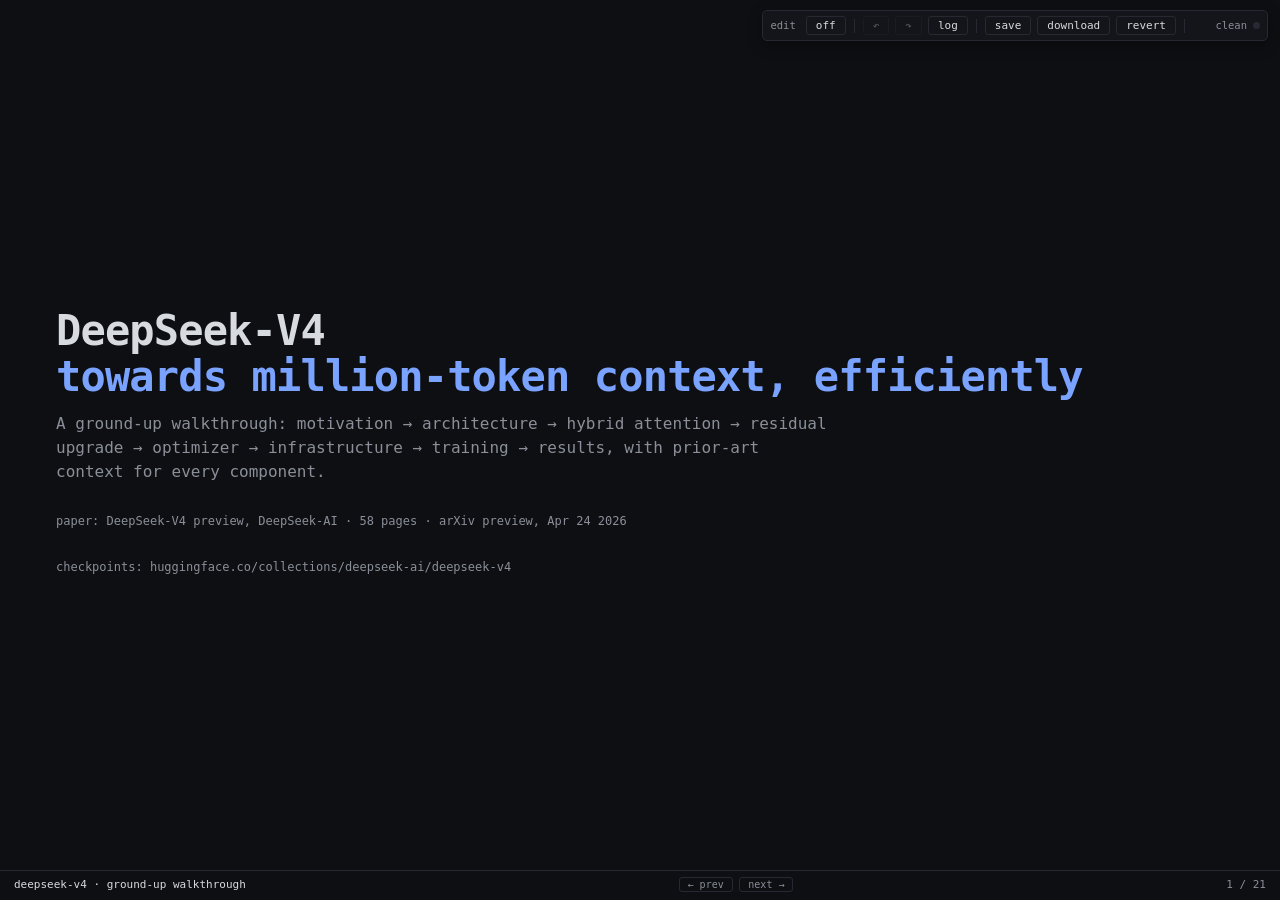
==== docs/examples/deepseek-v4/index.html @ 809659a2 "demo: rewrite landing page as a slide deck + add examples - docs/index.html is now a 14-slide deck e" ====
<!doctype html>
<html lang="en">
<head>
<meta charset="utf-8">
<meta name="viewport" content="width=device-width,initial-scale=1">
<title>DeepSeek-V4 — slide walkthrough</title>
<style>
  :root{
    /* color tokens */
    --bg:#0e0f12;
    --fg:#d7dadf;
    --dim:#8a8f99;
    --line:#262932;
    --accent:#7aa2ff;
    --accent2:#9ed27a;
    --warn:#e8b86b;
    --pink:#e58fb0;
    --code:#1a1c22;
    /* type ramp */
    --t-mega:42px;
    --t-h1:26px;
    --t-h2:16px;
    --t-h3:13px;
    --t-body:13.5px;
    --t-small:12px;
    --t-caption:11px;
    /* font family */
    --ff-mono:"JetBrains Mono","SF Mono",Menlo,Consolas,monospace;
  }
  *{box-sizing:border-box}
  html,body{margin:0;padding:0;height:100%;background:var(--bg);color:var(--fg);
    font-family:var(--ff-mono);
    font-size:14.5px;line-height:1.5;-webkit-font-smoothing:antialiased}
  a{color:var(--accent);text-decoration:none}
  a:hover{text-decoration:underline}

  .deck{position:relative;height:100vh;width:100vw;overflow:hidden}
  .slide{position:absolute;inset:0;padding:36px 56px 52px;display:none;
    overflow:auto;flex-direction:column}
  .slide.active{display:flex}
  .slide h1{font-size:var(--t-h1);margin:0 0 4px;font-weight:600;letter-spacing:-0.01em}
  .slide h2{font-size:var(--t-h2);margin:0 0 16px;font-weight:500;color:var(--dim)}
  .slide h3{font-size:var(--t-h3);margin:14px 0 6px;color:var(--accent);font-weight:600;
    text-transform:none;letter-spacing:0.02em}
  .slide p,.slide li{font-size:var(--t-body)}
  .slide ul{margin:4px 0 10px 0;padding-left:18px}
  .slide li{margin:3px 0}
  .slide code,.kbd{background:var(--code);padding:1px 5px;border-radius:3px;
    font-size:var(--t-small);color:var(--accent2)}
  .rule{border:0;border-top:1px solid var(--line);margin:6px 0 14px}

  /* hud */
  .hud{position:fixed;left:0;right:0;bottom:0;height:30px;
    border-top:1px solid var(--line);background:var(--bg);
    display:flex;align-items:center;justify-content:space-between;
    padding:0 14px;font-size:11px;color:var(--dim);z-index:10}
  .hud .title{color:var(--fg)}
  .hud .nav button{background:transparent;color:var(--dim);border:1px solid var(--line);
    border-radius:3px;padding:1px 8px;font-family:inherit;font-size:10px;cursor:pointer}
  .hud .nav button:hover{color:var(--fg);border-color:var(--accent)}
  .hud .ctr{font-variant-numeric:tabular-nums}

  /* layout helpers */
  .grid2{display:grid;grid-template-columns:1fr 1fr;gap:24px}
  .grid3{display:grid;grid-template-columns:1fr 1fr 1fr;gap:18px}
  .card{border:1px solid var(--line);border-radius:5px;padding:12px 14px;background:#13151a}
  .card h3{margin-top:0}

  .stat{display:flex;flex-direction:column;border-left:2px solid var(--accent);
    padding:2px 0 2px 12px;margin:6px 0}
  .stat .num{font-size:20px;color:var(--fg);font-weight:600}
  .stat .lbl{color:var(--dim);font-size:11.5px}

  table{border-collapse:collapse;width:100%;font-size:12.5px;margin:6px 0}
  th,td{text-align:left;border-bottom:1px solid var(--line);padding:5px 8px}
  th{color:var(--dim);font-weight:500}
  td.num{font-variant-numeric:tabular-nums;text-align:right}
  td.win{color:var(--accent2)}

  .pill{display:inline-block;border:1px solid var(--line);border-radius:99px;
    padding:0 8px;font-size:10.5px;color:var(--dim);margin-right:4px;line-height:18px}
  .pill.ok{color:var(--accent2);border-color:#2c4a2a}
  .pill.warn{color:var(--warn);border-color:#5a4220}
  .pill.acc{color:var(--accent);border-color:#28406a}
  .pill.cite{color:var(--accent);border-color:#28406a;font-size:10px}
  .pill.cite a{color:var(--accent)}

  /* "why exciting" callout */
  .spark{border:1px solid #4d3a18;background:#1f1610;border-radius:5px;
    padding:8px 12px;margin:8px 0;font-size:12.5px;color:#f1d5a4}
  .spark::before{content:"✦ why exciting";display:block;font-size:10px;color:var(--warn);
    text-transform:none;letter-spacing:0.06em;margin-bottom:3px}

  /* references */
  .refs{margin-top:auto;padding-top:10px;border-top:1px dashed var(--line);
    font-size:11px;color:var(--dim);line-height:1.6}
  .refs b{color:var(--fg);font-weight:500}
  .refs a{color:var(--accent)}
  .refs span.ref{margin-right:14px;white-space:nowrap}

  pre{background:var(--code);padding:10px 12px;border-radius:4px;overflow:auto;
    font-size:11.5px;color:#cfd5e3;border:1px solid var(--line)}

  .ascii{font-size:11px;line-height:1.3;white-space:pre;color:var(--dim)}
  .ascii .hi{color:var(--accent)}
  .ascii .ok{color:var(--accent2)}
  .ascii .wn{color:var(--warn)}

  /* figure */
  .fig{border:1px solid var(--line);border-radius:5px;padding:8px;background:#fafafa;
    display:flex;flex-direction:column;align-items:center}
  .fig img{max-width:100%;max-height:48vh;object-fit:contain;display:block}
  .fig.dark{background:#13151a}
  .fig.dark img{filter:invert(0.93) hue-rotate(180deg)}
  .figcap{font-size:11px;color:var(--dim);margin-top:4px;text-align:center}

  .title-slide{justify-content:center;align-items:flex-start}
  .title-slide .big{font-size:var(--t-mega);font-weight:700;letter-spacing:-0.02em;line-height:1.1}
  .title-slide .sub{font-size:var(--t-h2);color:var(--dim);margin-top:12px;max-width:780px}
  .title-slide .meta{margin-top:28px;color:var(--dim);font-size:var(--t-small)}

  .eq{font-family:"Latin Modern Math","Cambria Math",serif;background:var(--code);
    padding:8px 12px;border-radius:4px;display:inline-block;font-style:italic;
    color:#dfe4ee;border:1px solid var(--line)}

  /* lineage table styling */
  .lineage td:first-child{color:var(--dim);font-size:11.5px;width:90px}
  .lineage td:nth-child(2){color:var(--fg);font-weight:500}
  .lineage td:nth-child(3){color:var(--dim);font-size:12px}
  .lineage td:last-child{font-size:11px}

  /* edit mode */
  body.editing [contenteditable="true"]{outline:1px dashed transparent;
    transition:outline-color .15s,background-color .15s;border-radius:2px}
  body.editing [contenteditable="true"]:hover{outline-color:#3a3f4a;
    background:rgba(122,162,255,0.04)}
  body.editing [contenteditable="true"]:focus{outline:1px solid var(--accent);
    background:rgba(122,162,255,0.08);outline-offset:1px}
  [contenteditable="true"]{caret-color:var(--accent)}

  /* toolbar */
  .ebar{position:fixed;top:10px;right:12px;z-index:20;display:flex;gap:6px;
    background:#13151a;border:1px solid var(--line);border-radius:5px;
    padding:5px 7px;font-size:11px;align-items:center;color:var(--dim);
    box-shadow:0 4px 14px rgba(0,0,0,0.35)}
  .ebar button{background:transparent;color:var(--fg);border:1px solid var(--line);
    border-radius:3px;padding:2px 9px;font-family:inherit;font-size:11px;cursor:pointer}
  .ebar button:hover{border-color:var(--accent);color:var(--accent)}
  .ebar button.on{background:var(--accent);color:#0e0f12;border-color:var(--accent)}
  .ebar .dot{width:7px;height:7px;border-radius:99px;background:var(--line);display:inline-block}
  .ebar .dot.dirty{background:var(--warn)}
  .ebar .dot.saved{background:var(--accent2)}
  .ebar .lbl{color:var(--dim);font-size:10.5px;margin-right:4px}
  .ebar .sep{width:1px;height:14px;background:var(--line);margin:0 2px}
  .ebar button:disabled{opacity:0.35;cursor:not-allowed}
  .ebar .count{font-size:10.5px;color:var(--dim);font-variant-numeric:tabular-nums;
    min-width:54px;text-align:right}
  .ebar .count.dirty{color:var(--warn)}
  @media print{.ebar,.hud,.hp{display:none}}

  /* history panel */
  .hp{position:fixed;top:50px;right:12px;width:420px;max-height:72vh;z-index:19;
    background:#13151a;border:1px solid var(--line);border-radius:6px;
    box-shadow:0 12px 28px rgba(0,0,0,0.5);
    display:none;flex-direction:column;overflow:hidden}
  .hp.open{display:flex}
  .hp-head{padding:8px 12px;border-bottom:1px solid var(--line);
    display:flex;justify-content:space-between;align-items:center;
    font-size:11.5px;color:var(--dim)}
  .hp-head b{color:var(--fg);font-weight:500}
  .hp-list{overflow:auto;padding:4px 0}
  .hp-row{display:grid;grid-template-columns:62px 110px 1fr;gap:8px;
    padding:6px 12px;font-size:11px;border-left:2px solid transparent;cursor:pointer;
    align-items:baseline}
  .hp-row:hover{background:rgba(122,162,255,0.06)}
  .hp-row.applied{border-left-color:var(--accent2)}
  .hp-row.unredone{border-left-color:var(--line);opacity:0.55}
  .hp-ts{color:var(--dim);font-variant-numeric:tabular-nums}
  .hp-where{color:var(--accent)}
  .hp-diff{color:var(--fg);overflow:hidden;text-overflow:ellipsis;white-space:nowrap}
  .hp-empty{padding:14px;font-size:11.5px;color:var(--dim);text-align:center}
  .hp-foot{padding:6px 10px;border-top:1px solid var(--line);font-size:10.5px;
    color:var(--dim);display:flex;justify-content:space-between}
  .hp-foot a{color:var(--accent);cursor:pointer}
  .hp-row.theme{font-style:italic}
  .hp-row.theme .hp-where{color:var(--warn)}

  /* ── design-system slide ── */
  .ds-grid{display:grid;grid-template-columns:1fr 1.2fr;gap:22px;margin-top:8px}
  .ds-section{margin-bottom:14px}
  .ds-section > h3{margin-top:0}
  .ds-tokens{display:flex;flex-direction:column;gap:5px}
  .ds-row{display:grid;grid-template-columns:90px 1fr 86px 64px;gap:10px;
    align-items:center;font-size:var(--t-small);padding:3px 0;
    border-bottom:1px dotted var(--line)}
  .ds-row:last-child{border-bottom:none}
  .ds-name{color:var(--dim);font-variant-numeric:tabular-nums}
  .ds-swatch{width:100%;height:18px;border-radius:3px;border:1px solid var(--line);
    cursor:pointer}
  .ds-hex{background:var(--code);border:1px solid var(--line);color:var(--fg);
    padding:2px 6px;border-radius:3px;font-family:inherit;font-size:var(--t-caption);
    width:100%}
  .ds-hex:focus{outline:1px solid var(--accent);border-color:var(--accent)}
  .ds-reset{background:transparent;border:1px solid var(--line);color:var(--dim);
    border-radius:3px;font-family:inherit;font-size:10px;cursor:pointer;padding:2px 4px}
  .ds-reset:hover{color:var(--warn);border-color:var(--warn)}
  .ds-type-row{display:grid;grid-template-columns:60px 1fr 64px 64px;gap:10px;
    align-items:center;padding:4px 0;border-bottom:1px dotted var(--line)}
  .ds-type-row:last-child{border-bottom:none}
  .ds-type-sample{color:var(--fg);overflow:hidden;text-overflow:ellipsis;white-space:nowrap}
  .ds-num{background:var(--code);border:1px solid var(--line);color:var(--fg);
    padding:2px 6px;border-radius:3px;font-family:inherit;font-size:var(--t-caption);
    width:100%;text-align:right;font-variant-numeric:tabular-nums}
  .ds-num:focus{outline:1px solid var(--accent);border-color:var(--accent)}
  .ds-components{display:flex;flex-wrap:wrap;gap:14px;align-items:flex-start;
    padding:8px 0}
  .ds-component{border:1px dashed var(--line);border-radius:4px;padding:10px 12px;
    background:rgba(255,255,255,0.01)}
  .ds-component-label{color:var(--dim);font-size:var(--t-caption);
    margin-bottom:6px;letter-spacing:0.04em}
  .ds-raw{background:var(--code);border:1px solid var(--line);border-radius:4px;
    padding:8px 12px;font-size:var(--t-caption);color:var(--accent2);
    overflow:auto;max-height:140px;white-space:pre;font-family:var(--ff-mono)}
  .ds-raw .empty{color:var(--dim);font-style:italic}
</style>
</head>
<body>
<div class="deck" id="deck">

<!-- 1 title -->
<section class="slide title-slide">
  <div class="big">DeepSeek-V4</div>
  <div class="big" style="color:var(--accent)">towards million-token context, efficiently</div>
  <div class="sub">A ground-up walkthrough: motivation → architecture → hybrid attention →
    residual upgrade → optimizer → infrastructure → training → results, with prior-art
    context for every component.</div>
  <div class="meta">paper: DeepSeek-V4 preview, DeepSeek-AI · 58 pages · arXiv preview, Apr 24 2026</div>
  <div class="meta">checkpoints: huggingface.co/collections/deepseek-ai/deepseek-v4</div>
</section>

<!-- 2 problem -->
<section class="slide">
  <h1>1 · the problem</h1>
  <h2>two pressures meet a quadratic wall</h2>
  <hr class="rule">
  <div class="grid2">
    <div>
      <h3>test-time scaling pushed token budgets up</h3>
      <ul>
        <li>process supervision &amp; long CoT: <i>Let's Verify Step by Step</i> (Lightman 2023)</li>
        <li>OpenAI o1 / o3 — paid compute scales answer quality</li>
        <li>DeepSeek-R1 (Jan 2025): pure-RL reasoning, &gt;32K tokens per answer is normal</li>
        <li>agentic loops: tool calls, repos, deep research → 100K–1M effective context</li>
      </ul>
      <h3>vanilla attention is the bottleneck</h3>
      <ul>
        <li><b>O(n²)</b> compute, <b>O(n)</b> KV memory per layer</li>
        <li>at 1M tokens, KV cache and bandwidth dominate over weights</li>
        <li>cheap 1M-token <i>inference</i> — not just training — is the gating constraint</li>
      </ul>
    </div>
    <div class="card">
      <h3>what V4 promises</h3>
      <div class="stat"><span class="num">1,000,000</span><span class="lbl">tokens of native context</span></div>
      <div class="stat"><span class="num">27%</span><span class="lbl">of V3.2 single-token FLOPs (V4-Pro)</span></div>
      <div class="stat"><span class="num">10%</span><span class="lbl">of V3.2 KV cache size (V4-Pro)</span></div>
      <div class="stat"><span class="num">~2 %</span><span class="lbl">of BF16-GQA8 baseline KV at 1M</span></div>
      <div class="spark">
        V3.2 already had sparse attention (DSA). V4 wins more headroom by attacking a
        <i>different</i> axis — compressing groups of <code>m</code> tokens into single KV entries
        <i>before</i> selection. Savings stack <i>multiplicatively</i> with DSA's.
      </div>
    </div>
  </div>
  <div class="refs">
    <span class="ref"><b>Lightman+ 2023</b> <a href="https://arxiv.org/abs/2305.20050">2305.20050</a></span>
    <span class="ref"><b>DeepSeek-R1</b> <a href="https://arxiv.org/abs/2501.12948">2501.12948</a></span>
    <span class="ref"><b>Vaswani+ 2017</b> 1706.03762</span>
  </div>
</section>

<!-- 3 family -->
<section class="slide">
  <h1>2 · the family — and the headline figure</h1>
  <h2>two MoE models, one recipe</h2>
  <hr class="rule">
  <div class="grid2">
    <div>
      <table>
        <thead><tr><th></th><th>V4-Flash</th><th>V4-Pro</th><th>(V3.2 ref)</th></tr></thead>
        <tbody>
          <tr><td>total params</td><td>284B</td><td>1.6T</td><td>671B</td></tr>
          <tr><td>activated / token</td><td>13B</td><td>49B</td><td>37B</td></tr>
          <tr><td>transformer layers</td><td>43</td><td>61</td><td>—</td></tr>
          <tr><td>hidden d</td><td>4096</td><td>7168</td><td>—</td></tr>
          <tr><td>routed experts</td><td>256 (top-6)</td><td>384 (top-6)</td><td>—</td></tr>
          <tr><td>pre-train tokens</td><td>32T</td><td>33T</td><td>—</td></tr>
          <tr><td>context</td><td>1M</td><td>1M</td><td>128K</td></tr>
        </tbody>
      </table>
      <p style="color:var(--dim);font-size:12px">
        <span class="pill acc">Flash</span> efficient reasoning at smaller budget
        <span class="pill acc">Pro</span> flagship; "Pro-Max" = max reasoning effort
      </p>
      <p style="font-size:12.5px">First two layers use pure sliding-window attention. The first three
      MoE layers use Hash routing instead of learned routing.</p>
    </div>
    <div class="fig">
      <img src="figs/fig01b-scaling.png" alt="V4 vs V3.2 FLOPs and KV cache scaling">
      <div class="figcap">paper Fig 1 (right) — single-token FLOPs and accumulated KV cache
        vs sequence length. V4-Pro 3.7×/9.5× lower than V3.2; V4-Flash 9.8×/13.7× lower.</div>
    </div>
  </div>
</section>

<!-- 4 architecture overview -->
<section class="slide">
  <h1>3 · architecture, big picture</h1>
  <h2>V3 lineage with three deliberate upgrades</h2>
  <hr class="rule">
  <div class="grid2">
    <div>
      <h3>kept from V3</h3>
      <ul>
        <li><b>DeepSeekMoE</b>: shared + fine-grained routed experts (Dai+ 2024)</li>
        <li><b>Multi-Token Prediction</b> (MTP) auxiliary loss</li>
        <li>auxiliary-loss-free load balancing + slight seq-wise loss</li>
      </ul>
      <h3>new in V4</h3>
      <ul>
        <li>① <b>Hybrid attention</b>: CSA + HCA interleaved (replaces V3.2's DSA-on-MLA)</li>
        <li>② <b>mHC</b>: manifold-constrained hyper-connections (residual upgrade)</li>
        <li>③ <b>Muon</b> optimizer (with AdamW for embeddings, head, RMSNorm, mHC statics)</li>
      </ul>
      <h3>small but notable</h3>
      <ul>
        <li>routing affinity: Sigmoid → Sqrt(Softplus)</li>
        <li>removed cap on routing target nodes</li>
        <li>first 3 MoE layers use Hash routing</li>
      </ul>
    </div>
    <div class="fig dark">
      <img src="figs/fig02.png" alt="DeepSeek-V4 overall architecture">
      <div class="figcap">paper Fig 2 — transformer block: pre/post mixing through CSA or HCA
        and DeepSeekMoE; mHC residual stream; LM head + MTP modules.</div>
    </div>
  </div>
  <div class="refs">
    <span class="ref"><b>DeepSeekMoE</b> <a href="https://arxiv.org/abs/2401.06066">2401.06066</a></span>
    <span class="ref"><b>DeepSeek-V2 (MLA)</b> <a href="https://arxiv.org/abs/2405.04434">2405.04434</a></span>
    <span class="ref"><b>DeepSeek-V3</b> 2412.19437</span>
    <span class="ref"><b>MTP / Gloeckle 2024</b> 2404.19737</span>
  </div>
</section>

<!-- 5 background attention -->
<section class="slide">
  <h1>4 · background — attention &amp; KV cache</h1>
  <h2>the concepts every later slide builds on</h2>
  <hr class="rule">
  <div class="grid2">
    <div>
      <h3>standard self-attention</h3>
      <p>for each query token <code>t</code>, scores against all preceding keys:</p>
      <div class="eq">softmax( Q<sub>t</sub> Kᵀ / √d ) · V</div>
      <ul>
        <li>compute: <b>n × n</b> — quadratic in sequence length</li>
        <li>decode: cache K, V per layer → <b>KV cache</b> grows with n</li>
        <li>at long n, KV memory &amp; bandwidth dominate, not weights</li>
      </ul>
    </div>
    <div>
      <h3>known knobs to attack the cost</h3>
      <ul>
        <li><b>MQA / GQA / MLA</b>: shrink KV across heads or via low-rank latent</li>
        <li><b>sliding window</b>: each token sees only last <code>w</code> tokens</li>
        <li><b>sparse selection</b>: pick top-k relevant keys per query (DSA)</li>
        <li><b>compression / pooling</b>: pool blocks of <code>m</code> tokens → 1 entry</li>
        <li><b>linear / SSM</b>: rewrite as kernel or recurrent state — constant memory but lossy recall</li>
      </ul>
      <p style="color:var(--dim);font-size:12px">V4 = compression + sparse selection + sliding window
      + attention sink, in two complementary regimes.</p>
    </div>
  </div>
  <div class="refs">
    <span class="ref"><b>MQA Shazeer 2019</b> <a href="https://arxiv.org/abs/1911.02150">1911.02150</a></span>
    <span class="ref"><b>GQA Ainslie+ 2023</b> <a href="https://arxiv.org/abs/2305.13245">2305.13245</a></span>
    <span class="ref"><b>MLA / DeepSeek-V2</b> <a href="https://arxiv.org/abs/2405.04434">2405.04434</a></span>
    <span class="ref"><b>RoPE Su+ 2021</b> 2104.09864</span>
  </div>
</section>

<!-- 5b NEW: lineage map -->
<section class="slide">
  <h1>4b · prior work map for long-context attention</h1>
  <h2>what people tried before V4</h2>
  <hr class="rule">
  <table class="lineage">
    <thead><tr><th>year</th><th>method</th><th>idea in one line</th><th>arxiv</th></tr></thead>
    <tbody>
      <tr><td>2019</td><td>Sparse Transformers (Child+)</td><td>fixed strided/factorized patterns, O(n√n)</td><td><a href="https://arxiv.org/abs/1904.10509">1904.10509</a></td></tr>
      <tr><td>2020</td><td>Reformer</td><td>LSH bucketed attention, O(n log n)</td><td><a href="https://arxiv.org/abs/2001.04451">2001.04451</a></td></tr>
      <tr><td>2020</td><td>Longformer / BigBird</td><td>sliding window + global tokens, linear cost</td><td><a href="https://arxiv.org/abs/2004.05150">2004.05150</a> · <a href="https://arxiv.org/abs/2007.14062">2007.14062</a></td></tr>
      <tr><td>2020</td><td>Linformer / Performer / Linear T.</td><td>low-rank or kernel approximation of softmax</td><td><a href="https://arxiv.org/abs/2006.04768">2006.04768</a> · <a href="https://arxiv.org/abs/2009.14794">2009.14794</a> · <a href="https://arxiv.org/abs/2006.16236">2006.16236</a></td></tr>
      <tr><td>2023</td><td>RWKV / Mamba / Mamba-2</td><td>recurrent / selective SSMs, constant state</td><td><a href="https://arxiv.org/abs/2305.13048">2305.13048</a> · <a href="https://arxiv.org/abs/2312.00752">2312.00752</a> · <a href="https://arxiv.org/abs/2405.21060">2405.21060</a></td></tr>
      <tr><td>2024</td><td>Attention Sink / StreamingLLM</td><td>keep first tokens to absorb attention mass</td><td><a href="https://arxiv.org/abs/2309.17453">2309.17453</a></td></tr>
      <tr><td>2024</td><td>MLA (DeepSeek-V2)</td><td>low-rank latent KV with decoupled RoPE</td><td><a href="https://arxiv.org/abs/2405.04434">2405.04434</a></td></tr>
      <tr><td>2025</td><td>NSA — Native Sparse Attention</td><td>compress + select + window, end-to-end trainable</td><td><a href="https://arxiv.org/abs/2502.11089">2502.11089</a></td></tr>
      <tr><td>2025</td><td>MiniMax-01 (Lightning Attn)</td><td>linear attention at 456B-MoE, 4M extrapolate</td><td><a href="https://arxiv.org/abs/2501.08313">2501.08313</a></td></tr>
      <tr><td>2025</td><td>DSA (DeepSeek-V3.2)</td><td>lightning indexer + top-k on top of MLA</td><td><a href="https://arxiv.org/abs/2512.02556">2512.02556</a></td></tr>
      <tr><td><b>2026</b></td><td><b>CSA + HCA (V4)</b></td><td><b>two interleaved compression regimes + indexer in FP4</b></td><td>(this paper)</td></tr>
    </tbody>
  </table>
  <div class="spark">
    Pattern in the field: either <i>linear-time but lossy</i> (SSM, lightning) or <i>exact but expensive</i>
    (sparse-windowed full). V4's contribution is to <b>stack two compression regimes at different
    block sizes</b> rather than picking one — CSA preserves detail, HCA absorbs global context.
  </div>
</section>

<!-- 6 hybrid attention idea -->
<section class="slide">
  <h1>5 · the headline idea — hybrid attention</h1>
  <h2>two compression regimes, interleaved across layers</h2>
  <hr class="rule">
  <div class="grid2">
    <div class="card">
      <h3>CSA — Compressed Sparse Attention</h3>
      <ul>
        <li>compress every <b>m</b> KV tokens → 1 entry &nbsp;<span class="pill">m=4</span></li>
        <li>then a <b>lightning indexer</b> picks top-k compressed entries</li>
        <li>+ small sliding window for local detail</li>
        <li>preserves fidelity; sparsity is the speedup</li>
      </ul>
    </div>
    <div class="card">
      <h3>HCA — Heavily Compressed Attention</h3>
      <ul>
        <li>compress every <b>m'</b> tokens → 1 entry &nbsp;<span class="pill">m'=128</span></li>
        <li><b>dense</b> attention over compressed sequence (no top-k)</li>
        <li>+ small sliding window</li>
        <li>extreme cache reduction; relies on heavy summarization</li>
      </ul>
    </div>
  </div>
  <h3>what is genuinely new vs prior sparse attention</h3>
  <ul>
    <li><b>two interleaved compression regimes</b>: NSA had one compression branch alongside select+window; CSA stacks <i>two</i> compressors at different block sizes</li>
    <li><b>lightning indexer in FP4</b>: V3.2 introduced the indexer; V4 pushes it to FP4 — index scores are smooth ranking signals, FP4's coarse grid is harmless</li>
    <li><b>overlapping windows</b> on the second compressed stream (Cᵇ) — prior work uses disjoint blocks</li>
    <li><b>RoPE applied at position −i on outputs</b> recovers relative position after compression — not seen in prior literature</li>
    <li><b>attention sink inside compressed-block attention</b> (StreamingLLM applied it to raw tokens only)</li>
  </ul>
  <div class="refs">
    <span class="ref"><b>NSA DeepSeek 2025</b> <a href="https://arxiv.org/abs/2502.11089">2502.11089</a></span>
    <span class="ref"><b>DSA / V3.2</b> <a href="https://arxiv.org/abs/2512.02556">2512.02556</a></span>
    <span class="ref"><b>Streaming/Sink Xiao+ 2024</b> <a href="https://arxiv.org/abs/2309.17453">2309.17453</a></span>
  </div>
</section>

<!-- 7 CSA detail -->
<section class="slide">
  <h1>5a · CSA in detail</h1>
  <h2>compress, then sparsely select</h2>
  <hr class="rule">
  <div class="grid2">
    <div>
      <h3>step 1 — token-level compressor</h3>
      <ul>
        <li>two KV streams Cᵃ, Cᵇ + softmax weights Zᵃ, Zᵇ</li>
        <li>each compressed entry pools <b>2m</b> raw entries (overlapping windows on Cᵇ)</li>
        <li>net: sequence length reduced to <b>n/m</b></li>
      </ul>
      <h3>step 2 — lightning indexer</h3>
      <ul>
        <li>cheap MQA-style scorer in <b>FP4</b></li>
        <li>index score I<sub>t,s</sub> via low-rank query ↔ compressed key</li>
        <li>retain top-k (Flash: 512, Pro: 1024)</li>
      </ul>
      <h3>step 3 — core attention</h3>
      <ul>
        <li>shared-KV MQA over selected blocks + sliding window</li>
        <li><b>grouped output projection</b> keeps the projection matrix tractable</li>
      </ul>
    </div>
    <div class="fig dark">
      <img src="figs/fig03.png" alt="CSA architecture">
      <div class="figcap">paper Fig 3 — token-level compressor → lightning indexer → top-k selection
        → shared-KV MQA, with a sliding-window branch alongside.</div>
    </div>
  </div>
  <div class="refs">
    <span class="ref"><b>NSA Yuan+ 2025</b> <a href="https://arxiv.org/abs/2502.11089">2502.11089</a></span>
    <span class="ref"><b>DSA / V3.2 2025</b> <a href="https://arxiv.org/abs/2512.02556">2512.02556</a></span>
    <span class="ref"><b>MXFP4 OCP spec 2023</b> opencompute.org</span>
  </div>
</section>

<!-- 8 HCA detail + extras -->
<section class="slide">
  <h1>5b · HCA + the small-but-important bits</h1>
  <h2>and where the 2% KV figure comes from</h2>
  <hr class="rule">
  <div class="grid2">
    <div>
      <h3>HCA flow</h3>
      <ul>
        <li>single compressor, no two-stream overlap</li>
        <li>m' = 128 → 128× cache shrink on the compressed branch</li>
        <li><b>dense</b> MQA over compressed entries + sliding window</li>
        <li>same shared-KV + grouped output projection as CSA</li>
      </ul>
      <h3>shared tricks for both</h3>
      <ul>
        <li>RMSNorm on Q &amp; KV → no exploding logits, no QK-Clip needed</li>
        <li><b>partial RoPE</b> on last 64 dims; trick of adding RoPE at <code>−i</code> on outputs to recover relative position after compression</li>
        <li>extra <b>sliding-window branch</b> for local fidelity</li>
        <li><b>attention sink</b> logit added to denominator — heads can attend to ~0</li>
      </ul>
      <div class="refs" style="margin-top:8px">
        <span class="ref"><b>QK-Clip / Liu+ 2025</b> 2502.16982</span>
        <span class="ref"><b>RoPE 2104.09864</b></span>
      </div>
    </div>
    <div class="fig dark">
      <img src="figs/fig04.png" alt="HCA architecture">
      <div class="figcap">paper Fig 4 — HCA: single heavy compressor, dense MQA, sliding-window branch.</div>
      <div class="spark" style="margin-top:8px">
        Combined storage tricks (FP8 KV with BF16 RoPE dims; FP4 indexer attention) plus
        smaller top-k bring V4 to <b>~2% of BF16-GQA8 baseline KV</b> at 1M context.
      </div>
    </div>
  </div>
</section>

<!-- 9 mHC -->
<section class="slide">
  <h1>6 · residual upgrade — mHC</h1>
  <h2>manifold-constrained hyper-connections</h2>
  <hr class="rule">
  <div class="grid2">
    <div>
      <h3>recap: hyper-connections (Zhu+ ICLR 2025)</h3>
      <ul>
        <li>generalize residual stream R<sup>d</sup> → R<sup>n<sub>hc</sub>×d</sup></li>
        <li>three small linear maps per layer: A (input), B (residual), C (output)</li>
        <li>update: <code>X<sub>l+1</sub> = B·X<sub>l</sub> + C·𝓕<sub>l</sub>(A·X<sub>l</sub>)</code></li>
        <li>breaks the gradient-vanishing / collapse seesaw; subsumes DenseNet</li>
        <li>matches baseline LM loss with ~½ the tokens — but unconstrained B drifts past ‖·‖<sub>2</sub>=1, breaking trillion-param stacks</li>
      </ul>
      <h3>mHC fix (Xie+ 2026)</h3>
      <ul>
        <li>constrain B to <b>doubly stochastic</b> matrices (Birkhoff polytope)</li>
        <li>‖B‖<sub>2</sub> ≤ 1 → residual map is non-expansive</li>
        <li>set is closed under multiplication → arbitrarily deep stacks stay stable</li>
        <li>A, C bounded non-negative via sigmoid → no signal cancellation</li>
      </ul>
    </div>
    <div>
      <h3>how they enforce it</h3>
      <ul>
        <li>A = σ(Ã), &nbsp; C = 2σ(C̃)</li>
        <li>project B̃ via <b>Sinkhorn-Knopp</b> (1964/67) — same algo as entropic OT (Cuturi 2013)
          <ul>
            <li>M<sup>(0)</sup> = exp(B̃)</li>
            <li>iterate row + col normalize (t<sub>max</sub>=20)</li>
          </ul>
        </li>
      </ul>
      <div class="spark">
        First (to our knowledge) deployment of doubly-stochastic projection inside the <b>forward
        pass of a trillion-param LLM</b> as a structural stability guarantee — not just as a
        regularizer on attention or MoE routing.
      </div>
      <h3>siblings in Lipschitz-control land</h3>
      <ul style="font-size:12px">
        <li>spectral norm reg (Miyato+ 2018)</li>
        <li>weight orthogonalization</li>
        <li>ReZero (Bachlechner+ 2020)</li>
      </ul>
    </div>
  </div>
  <div class="refs">
    <span class="ref"><b>HC Zhu+ 2024</b> <a href="https://arxiv.org/abs/2409.19606">2409.19606</a></span>
    <span class="ref"><b>mHC Xie+ 2026</b> <a href="https://arxiv.org/abs/2512.24880">2512.24880</a></span>
    <span class="ref"><b>Sinkhorn / OT Cuturi 2013</b> <a href="https://arxiv.org/abs/1306.0895">1306.0895</a></span>
    <span class="ref"><b>SpectralNorm Miyato+ 2018</b> <a href="https://arxiv.org/abs/1802.05957">1802.05957</a></span>
    <span class="ref"><b>ReZero 2020</b> <a href="https://arxiv.org/abs/2003.04887">2003.04887</a></span>
  </div>
</section>

<!-- 10 Muon -->
<section class="slide">
  <h1>7 · optimizer — Muon</h1>
  <h2>orthogonalized updates for hidden weights, at trillion scale</h2>
  <hr class="rule">
  <div class="grid2">
    <div>
      <h3>recipe</h3>
      <pre class="ascii">
G<sub>t</sub>  = ∇L(W<sub>t-1</sub>)
M<sub>t</sub>  = μ M<sub>t-1</sub> + G<sub>t</sub>
O'<sub>t</sub> = HybridNewtonSchulz(μM<sub>t</sub>+G<sub>t</sub>)   # ≈ U V<sup>T</sup> from SVD
O<sub>t</sub>  = O'<sub>t</sub> · √max(n,m) · γ
W<sub>t</sub>  = W<sub>t-1</sub>(1 − ηλ) − η O<sub>t</sub>
      </pre>
      <h3>hybrid Newton-Schulz</h3>
      <ul>
        <li>10 iterations, 2 stages:
          <ul>
            <li><b>fast</b> (×8): (3.4445, −4.7750, 2.0315) — push σ toward 1 from anywhere</li>
            <li><b>stabilize</b> (×2): (2, −1.5, 0.5) — lock σ ≈ 1</li>
          </ul>
        </li>
        <li>approximates Q from SVD without computing one</li>
      </ul>
    </div>
    <div>
      <h3>why this is exciting</h3>
      <ul>
        <li>orthogonalization = steepest descent in <b>spectral norm</b> (vs Adam's element-wise rescaling) — sharper geometry for matrix-valued params</li>
        <li>theoretical lineage: Shampoo, Bernstein &amp; Newhouse <i>Modular Duality</i> (2024) — Muon is the lightweight, preconditioner-free realization</li>
        <li><b>first credible AdamW challenger to win at frontier scale</b>:
          <ul>
            <li>Liu+ 2025 (Moonlight, 16B-active) — ~2× token efficiency vs AdamW</li>
            <li>V4 (1.6T total) — largest known Muon deployment to date</li>
            <li>RMSNorm on Q/KV removed need for QK-Clip stabilization</li>
          </ul>
        </li>
      </ul>
      <h3>training-stability extras</h3>
      <ul style="font-size:12px">
        <li><b>anticipatory routing</b> — route with previous-step params; auto-engages around loss spikes</li>
        <li><b>SwiGLU clamping</b> — linear branch ∈ [−10, 10], gate ≤ 10</li>
      </ul>
    </div>
  </div>
  <div class="refs">
    <span class="ref"><b>Muon Jordan 2024</b> kellerjordan.github.io/posts/muon</span>
    <span class="ref"><b>Liu+ 2025 Moonlight</b> <a href="https://arxiv.org/abs/2502.16982">2502.16982</a></span>
    <span class="ref"><b>Modular Duality 2024</b> <a href="https://arxiv.org/abs/2410.21265">2410.21265</a></span>
    <span class="ref"><b>Shampoo 2018</b> <a href="https://arxiv.org/abs/1802.09568">1802.09568</a></span>
    <span class="ref"><b>AdamW 2017</b> <a href="https://arxiv.org/abs/1711.05101">1711.05101</a></span>
  </div>
</section>

<!-- 11 infra overview -->
<section class="slide">
  <h1>8 · infrastructure</h1>
  <h2>what makes 1.6T × 1M tractable</h2>
  <hr class="rule">
  <div class="grid2" style="grid-template-columns:1.2fr 1fr">
    <div class="grid3" style="gap:14px">
      <div class="card">
        <h3>MoE expert parallelism</h3>
        <ul style="font-size:12px">
          <li>fuse dispatch + linear-1/2 + combine into <b>one pipelined kernel</b></li>
          <li>split experts into <b>waves</b>; comm of next wave hides under compute of current</li>
          <li>theoretical <b>1.92×</b> speedup vs naive — vs Comet's 1.42×</li>
          <li>lineage: GShard, Switch, TUTEL, FasterMoE, COMET, DeepEP</li>
        </ul>
      </div>
      <div class="card">
        <h3>kernels &amp; precision</h3>
        <ul style="font-size:12px">
          <li><b>TileLang</b> — tiled DSL, 1.36–1.70× over Triton/FlashAttn-3</li>
          <li><b>batch-invariant deterministic</b> kernel libs → bitwise reproducible train↔infer</li>
          <li><b>FP4 (MXFP4)</b> QAT for MoE expert weights and indexer QK path</li>
        </ul>
      </div>
      <div class="card">
        <h3>training framework</h3>
        <ul style="font-size:12px">
          <li>tensor-level activation checkpointing (extended autograd)</li>
          <li>hybrid <b>ZeRO</b> tailored to Muon</li>
          <li>fused / recompute path for cheap mHC</li>
          <li>two-stage <b>contextual parallelism</b> for compressed attention at 1M</li>
        </ul>
      </div>
    </div>
    <div class="fig dark">
      <img src="figs/fig05.png" alt="EP overlap waves">
      <div class="figcap">paper Fig 5 — naive vs Comet vs V4's wave-based EP scheme.
        Splitting experts into waves so all-to-all of next wave hides under linear-1/2 of current.</div>
    </div>
  </div>
  <h3>why each is exciting</h3>
  <ul>
    <li><b>EP overlap</b>: 1.92× suggests freeing SMs from comm duty entirely (hook-based, not just better tiles)</li>
    <li><b>FP4 surgically</b>: index scores are smooth ranking signals → FP4's coarse grid is harmless where it would wreck attention logits</li>
    <li><b>batch-invariant kernels</b>: enables on-policy RL <i>without</i> importance-sampling correction, exact bisection of loss spikes, reproducible evals</li>
    <li><b>3FS</b>: open-sourced 7.3 TB/s aggregate-read filesystem underpins teacher-weight streaming and DSec sandboxes</li>
  </ul>
  <div class="refs">
    <span class="ref"><b>GShard 2020</b> <a href="https://arxiv.org/abs/2006.16668">2006.16668</a></span>
    <span class="ref"><b>Switch 2021</b> <a href="https://arxiv.org/abs/2101.03961">2101.03961</a></span>
    <span class="ref"><b>TUTEL 2022</b> <a href="https://arxiv.org/abs/2206.03382">2206.03382</a></span>
    <span class="ref"><b>COMET 2025</b> <a href="https://arxiv.org/abs/2502.19811">2502.19811</a></span>
    <span class="ref"><b>TileLang 2025</b> <a href="https://arxiv.org/abs/2504.17577">2504.17577</a></span>
    <span class="ref"><b>FP8-LM 2023</b> <a href="https://arxiv.org/abs/2310.18313">2310.18313</a></span>
    <span class="ref"><b>Triton 2021</b> <a href="https://arxiv.org/abs/2107.13042">2107.13042</a></span>
    <span class="ref"><b>Defeating Nondet. — Thinking Machines Sept 2025</b></span>
    <span class="ref"><b>3FS — github.com/deepseek-ai/3FS</b></span>
  </div>
</section>

<!-- 12 pretraining -->
<section class="slide">
  <h1>9 · pre-training</h1>
  <h2>data, schedule, stability</h2>
  <hr class="rule">
  <div class="grid2">
    <div>
      <h3>data (32–33 T tokens)</h3>
      <ul>
        <li>builds on V3 corpus; long-document curation emphasized</li>
        <li>filters batched auto-generated / templated web content (Zhu+ 2024)</li>
        <li>more multilingual (long-tail cultures), more scientific/tech</li>
        <li>agentic data injected at <b>mid-training</b> for code</li>
        <li>vocab 128K; FIM + token-splitting from V3; sample-level attention masking</li>
      </ul>
    </div>
    <div>
      <h3>schedule</h3>
      <ul>
        <li>batch warmup → 75.5M (Flash) / 94.4M (Pro) tokens</li>
        <li>seq length: 4K → 16K → 64K → <b>1M</b></li>
        <li>attention sparsity introduced only at 64K, after dense warmup</li>
        <li>indexer warm-up before turning on top-k selection</li>
        <li>cosine decay near the end; MTP loss 0.3 → 0.1 at LR decay</li>
      </ul>
    </div>
  </div>
  <h3>stability lessons</h3>
  <ul>
    <li>spikes correlate with MoE-layer outliers; routing reinforces them</li>
    <li><b>anticipatory routing</b> + <b>SwiGLU clamping</b> kill spikes with negligible overhead</li>
    <li>mHC + RMSNorm-on-QK + Muon together remove the need for QK-Clip used in Liu+ 2025</li>
  </ul>
</section>

<!-- 13 base results -->
<section class="slide">
  <h1>10 · base-model results</h1>
  <h2>V4-Flash-Base ≥ V3.2-Base on most benchmarks at 13B activated</h2>
  <hr class="rule">
  <table>
    <thead><tr><th>benchmark</th><th class="num">V3.2-Base (37B)</th>
      <th class="num">V4-Flash-Base (13B)</th><th class="num">V4-Pro-Base (49B)</th></tr></thead>
    <tbody>
      <tr><td>MMLU (5-shot)</td><td class="num">87.8</td><td class="num">88.7</td><td class="num win">90.1</td></tr>
      <tr><td>MMLU-Pro</td><td class="num">65.5</td><td class="num">68.3</td><td class="num win">73.5</td></tr>
      <tr><td>SimpleQA-verified</td><td class="num">28.3</td><td class="num">30.1</td><td class="num win">55.2</td></tr>
      <tr><td>SuperGPQA</td><td class="num">45.0</td><td class="num">46.5</td><td class="num win">53.9</td></tr>
      <tr><td>FACTS-Parametric</td><td class="num">27.1</td><td class="num">33.9</td><td class="num win">62.6</td></tr>
      <tr><td>HumanEval</td><td class="num">62.8</td><td class="num">69.5</td><td class="num win">76.8</td></tr>
      <tr><td>GSM8K</td><td class="num">91.1</td><td class="num">90.8</td><td class="num win">92.6</td></tr>
      <tr><td>MATH</td><td class="num">60.5</td><td class="num">57.4</td><td class="num win">64.5</td></tr>
      <tr><td>LongBench-V2</td><td class="num">40.2</td><td class="num">44.7</td><td class="num win">51.5</td></tr>
    </tbody>
  </table>
  <p style="color:var(--dim);font-size:12.5px">Flash matches or beats V3.2 with ~1/3 the activated params; Pro raises every category, especially knowledge &amp; long context.</p>
</section>

<!-- 14 post-training -->
<section class="slide">
  <h1>11 · post-training pipeline</h1>
  <h2>specialists, then merge by on-policy distillation</h2>
  <hr class="rule">
  <div class="grid2">
    <div>
      <h3>stage 1 — specialist training</h3>
      <ul>
        <li>per domain (math, code, agent, instruction-follow): SFT → RL with <b>GRPO</b> (Shao+ 2024)</li>
        <li>three reasoning effort modes trained with different length penalties:
          <span class="pill">non-think</span>
          <span class="pill acc">think-high</span>
          <span class="pill warn">think-max</span></li>
        <li><b>Generative Reward Model</b> (GRM): actor itself plays judge for hard-to-verify tasks — direct application of GenRM (Zhang+ 2024)</li>
      </ul>
      <h3>stage 2 — On-Policy Distillation (OPD)</h3>
      <ul>
        <li>cited: Lu &amp; Thinking Machines Lab, Oct 2025</li>
        <li><b>replaces</b> V3.2's mixed-RL stage entirely</li>
        <li>student samples its own trajectories; teachers (10+) provide per-token KL feedback</li>
        <li>uses <b>full-vocabulary</b> reverse-KL (not token-level estimate) → lower variance</li>
        <li>algorithmic ancestor: MiniLLM (Gu+ 2023, on-policy reverse-KL distillation)</li>
      </ul>
    </div>
    <div>
      <h3>infra for OPD at scale</h3>
      <ul>
        <li>teacher weights live in centralized 3FS, ZeRO-sharded, loaded on demand</li>
        <li>cache last-layer teacher hidden states; rebuild full logits via the prediction head on the fly (avoids materializing 100k-vocab × N-teachers logits)</li>
        <li>order samples by teacher index → only one teacher head in GPU mem at a time</li>
        <li>specialized TileLang KL kernel</li>
      </ul>
      <div class="spark">
        Why it beats mixed-RL: in V3.2, math/code/chat rewards competed in one optimization
        ("reward conflict"). V4 trains specialists separately on clean rewards, then merges via
        <i>behavioral</i> distillation — conceptually closer to <b>Branch-Train-Merge</b> /
        <b>Model Soups</b>, but using token distributions, not weight averaging.
      </div>
      <h3>RL infra</h3>
      <ul style="font-size:12px">
        <li>FP4 rollouts; preemptible &amp; fault-tolerant rollout service with token-granular WAL</li>
        <li><b>DSec</b> sandbox: container / microVM / fullVM, hundreds of thousands per cluster on 3FS</li>
      </ul>
    </div>
  </div>
  <div class="refs">
    <span class="ref"><b>GRPO Shao+ 2024</b> <a href="https://arxiv.org/abs/2402.03300">2402.03300</a></span>
    <span class="ref"><b>PPO Schulman+ 2017</b> <a href="https://arxiv.org/abs/1707.06347">1707.06347</a></span>
    <span class="ref"><b>MiniLLM Gu+ 2023</b> <a href="https://arxiv.org/abs/2306.08543">2306.08543</a></span>
    <span class="ref"><b>GenRM Zhang+ 2024</b> <a href="https://arxiv.org/abs/2408.15240">2408.15240</a></span>
    <span class="ref"><b>LLM-as-Judge 2023</b> <a href="https://arxiv.org/abs/2306.05685">2306.05685</a></span>
    <span class="ref"><b>Self-Rewarding 2024</b> <a href="https://arxiv.org/abs/2401.10020">2401.10020</a></span>
    <span class="ref"><b>Model Soups 2022</b> <a href="https://arxiv.org/abs/2203.05482">2203.05482</a></span>
    <span class="ref"><b>BTM Li+ 2022</b> <a href="https://arxiv.org/abs/2208.03306">2208.03306</a></span>
  </div>
</section>

<!-- 15 reasoning modes / agent -->
<section class="slide">
  <h1>12 · reasoning modes &amp; agent integration</h1>
  <hr class="rule">
  <div class="grid2">
    <div>
      <h3>three modes, one model</h3>
      <table>
        <thead><tr><th>mode</th><th>use</th><th>format</th></tr></thead>
        <tbody>
          <tr><td>non-think</td><td>routine, low-risk</td><td><code>&lt;/think&gt; summary</code></td></tr>
          <tr><td>think-high</td><td>complex, planning</td><td><code>&lt;think&gt;…&lt;/think&gt; summary</code></td></tr>
          <tr><td>think-max</td><td>frontier reasoning</td><td>+ injected "be thorough" prompt</td></tr>
        </tbody>
      </table>
      <p style="color:var(--dim);font-size:12px">API-surface convergence with OpenAI's <code>reasoning_effort</code>
      and Anthropic's <code>budget_tokens</code> for extended thinking.</p>
      <h3>tool-call schema</h3>
      <ul>
        <li>new <code>&lt;|DSML|&gt;</code> XML format → fewer escape errors than JSON tool calls</li>
        <li><b>interleaved thinking</b>: reasoning preserved across tool turns within an agentic task; flushed on new user message in chat</li>
      </ul>
    </div>
    <div>
      <div class="fig dark">
        <img src="figs/fig07.png" alt="Thinking management">
        <div class="figcap">paper Fig 7 — left: tool-calling preserves all prior thinking;
          right: chat-only flushes thinking on new user message.</div>
      </div>
      <h3>quick instruction</h3>
      <p>Special tokens that <b>reuse the existing KV cache</b> for auxiliary tasks — no separate small model, no re-prefill:</p>
      <p style="font-size:11.5px">
        <code>&lt;|action|&gt;</code> need search? ·
        <code>&lt;|query|&gt;</code> gen query ·
        <code>&lt;|authority|&gt;</code> need authoritative source? ·
        <code>&lt;|domain|&gt;</code> classify ·
        <code>&lt;|extracted_url|&gt;</code> / <code>&lt;|read_url|&gt;</code> ·
        <code>&lt;|title|&gt;</code> conv title
      </p>
    </div>
  </div>
</section>

<!-- 16 final results -->
<section class="slide">
  <h1>13 · headline post-trained results</h1>
  <h2>V4-Pro-Max vs frontier closed/open models</h2>
  <hr class="rule">
  <table>
    <thead><tr><th>benchmark</th>
      <th class="num">Opus 4.6 Max</th><th class="num">GPT-5.4 xHi</th>
      <th class="num">Gemini 3.1-Pro Hi</th><th class="num">K2.6</th>
      <th class="num">GLM-5.1</th><th class="num">DS-V4-Pro Max</th></tr></thead>
    <tbody>
      <tr><td>MMLU-Pro</td><td class="num">89.1</td><td class="num">87.5</td><td class="num win">91.0</td><td class="num">87.1</td><td class="num">86.0</td><td class="num">87.5</td></tr>
      <tr><td>SimpleQA-verified</td><td class="num">46.2</td><td class="num">45.3</td><td class="num win">75.6</td><td class="num">36.9</td><td class="num">38.1</td><td class="num">57.9</td></tr>
      <tr><td>GPQA Diamond</td><td class="num">91.3</td><td class="num">93.0</td><td class="num win">94.3</td><td class="num">90.5</td><td class="num">86.2</td><td class="num">90.1</td></tr>
      <tr><td>HLE</td><td class="num">40.0</td><td class="num">39.8</td><td class="num win">44.4</td><td class="num">36.4</td><td class="num">34.7</td><td class="num">37.7</td></tr>
      <tr><td>LiveCodeBench</td><td class="num">88.8</td><td class="num">—</td><td class="num">91.7</td><td class="num">89.6</td><td class="num">—</td><td class="num win">93.5</td></tr>
      <tr><td>Codeforces (rating)</td><td class="num">—</td><td class="num">3168</td><td class="num">3052</td><td class="num">—</td><td class="num">—</td><td class="num win">3206</td></tr>
      <tr><td>Apex Shortlist</td><td class="num">85.9</td><td class="num">78.1</td><td class="num">89.1</td><td class="num">75.5</td><td class="num">72.4</td><td class="num win">90.2</td></tr>
      <tr><td>SWE-Verified</td><td class="num win">80.8</td><td class="num">—</td><td class="num">80.6</td><td class="num">80.2</td><td class="num">—</td><td class="num">80.6</td></tr>
      <tr><td>Terminal Bench 2.0</td><td class="num">65.4</td><td class="num win">75.1</td><td class="num">68.5</td><td class="num">66.7</td><td class="num">63.5</td><td class="num">67.9</td></tr>
      <tr><td>BrowseComp</td><td class="num">83.7</td><td class="num">82.7</td><td class="num win">85.9</td><td class="num">83.2</td><td class="num">79.3</td><td class="num">83.4</td></tr>
      <tr><td>MRCR 1M</td><td class="num win">92.9</td><td class="num">—</td><td class="num">76.3</td><td class="num">—</td><td class="num">—</td><td class="num">83.5</td></tr>
    </tbody>
  </table>
  <p style="color:var(--dim);font-size:12px">SOTA among open models on knowledge.
  Lead on code/math (Codeforces 3206 ≈ rank-23 worldwide, LiveCodeBench, Apex).
  Trails Gemini-3.1-Pro on broad knowledge by ~3–6 months of progress.</p>
</section>

<!-- 17 long context -->
<section class="slide">
  <h1>14 · long-context behavior</h1>
  <h2>1M tokens isn't just declared, it works</h2>
  <hr class="rule">
  <div class="grid2">
    <div class="fig dark">
      <img src="figs/fig09.png" alt="MRCR 8-needle results">
      <div class="figcap">paper Fig 9 — MRCR 8-needle; stable through 128K, gradual decay past 256K.</div>
    </div>
    <div>
      <h3>where it actually pays off</h3>
      <ul>
        <li><b>Codeforces 3206</b> (≈ rank 23 worldwide) — first open model on parity with frontier closed</li>
        <li><b>Putnam-2025</b> with hybrid formal+informal: <b>120/120 perfect</b> under their pipeline</li>
        <li>think-max gives a real, monotonic lift on hard reasoning</li>
        <li>token efficiency on HLE better than V3.2 — same accuracy, fewer thinking tokens</li>
      </ul>
    </div>
  </div>
  <div class="grid2">
    <div class="fig dark">
      <img src="figs/fig08.png" alt="Putnam formal reasoning">
      <div class="figcap">paper Fig 8 — formal reasoning. Left: Putnam-200 practical
        regime; right: Putnam-2025 frontier regime, V4 reaches 120/120.</div>
    </div>
    <div class="fig dark">
      <img src="figs/fig10.png" alt="HLE and TerminalBench cost-perf">
      <div class="figcap">paper Fig 10 — accuracy vs cost on HLE / Terminal-Bench;
        V4-Pro-Max sits on the Pareto frontier among open models.</div>
    </div>
  </div>
</section>

<!-- 18 takeaways -->
<section class="slide">
  <h1>15 · takeaways</h1>
  <hr class="rule">
  <div class="grid2">
    <div>
      <h3>what V4 actually contributes</h3>
      <ul>
        <li><b>hybrid CSA / HCA</b> — credible recipe for million-token attention at training-and-inference cost that fits open hardware. Two compression regimes interleaved is a genuinely new composition.</li>
        <li><b>mHC</b> — first deployment of doubly-stochastic-projected residuals at trillion scale; turns hyper-connections from research promise into production-stable.</li>
        <li><b>Muon at 1.6T</b> — the largest known win for the first credible AdamW challenger; with hybrid Newton-Schulz orthogonalization.</li>
        <li><b>OPD over mixed RL</b> — pipeline-level innovation: train specialists separately, merge by behavioral distillation. Plus full-vocab logit distillation at scale.</li>
        <li><b>infra firsts</b>: 1.92× EP overlap, FP4 indexer, batch-invariant deterministic train/infer parity.</li>
      </ul>
    </div>
    <div>
      <h3>where it sits</h3>
      <ul>
        <li>open SOTA on knowledge, code, math; ~3–6 months behind GPT-5.4 / Gemini-3.1-Pro on hardest reasoning</li>
        <li>1M context is real but quality drops past 256K — Opus still leads on retrieval at 1M</li>
        <li>FP4×FP8 has the same peak FLOPs as FP8×FP8 today; future hardware could give another <b>1/3</b> headroom</li>
      </ul>
      <h3>read next</h3>
      <ul>
        <li>open inference reference: <code>huggingface.co/deepseek-ai/DeepSeek-V4-Pro</code></li>
        <li>V3.2 paper for DSA baseline (arXiv:2512.02556)</li>
        <li>NSA (arXiv:2502.11089) — direct technical predecessor</li>
        <li>HC (arXiv:2409.19606), mHC (arXiv:2512.24880)</li>
        <li>Muon writeup (Jordan 2024); Liu+ 2025 (arXiv:2502.16982)</li>
        <li>OPD blog — Thinking Machines Lab, Oct 2025</li>
      </ul>
    </div>
  </div>
</section>

<!-- 19 NEW: full reference appendix -->
<section class="slide">
  <h1>appendix · full reference list</h1>
  <h2>everything cited in this deck, grouped</h2>
  <hr class="rule">
  <div class="grid2">
    <div>
      <h3>attention &amp; long context</h3>
      <ul style="font-size:11.5px">
        <li>Vaswani+ 2017 — Transformer · 1706.03762</li>
        <li>Child+ 2019 — Sparse Transformers · <a href="https://arxiv.org/abs/1904.10509">1904.10509</a></li>
        <li>Kitaev+ 2020 — Reformer · <a href="https://arxiv.org/abs/2001.04451">2001.04451</a></li>
        <li>Beltagy+ 2020 — Longformer · <a href="https://arxiv.org/abs/2004.05150">2004.05150</a></li>
        <li>Zaheer+ 2020 — BigBird · <a href="https://arxiv.org/abs/2007.14062">2007.14062</a></li>
        <li>Wang+ 2020 — Linformer · <a href="https://arxiv.org/abs/2006.04768">2006.04768</a></li>
        <li>Choromanski+ 2020 — Performer · <a href="https://arxiv.org/abs/2009.14794">2009.14794</a></li>
        <li>Katharopoulos+ 2020 — Linear Transformers · <a href="https://arxiv.org/abs/2006.16236">2006.16236</a></li>
        <li>Shazeer 2019 — MQA · <a href="https://arxiv.org/abs/1911.02150">1911.02150</a></li>
        <li>Ainslie+ 2023 — GQA · <a href="https://arxiv.org/abs/2305.13245">2305.13245</a></li>
        <li>Su+ 2021 — RoPE · 2104.09864</li>
        <li>Xiao+ 2024 — Attention Sinks · <a href="https://arxiv.org/abs/2309.17453">2309.17453</a></li>
        <li>Peng+ 2023 — RWKV · <a href="https://arxiv.org/abs/2305.13048">2305.13048</a></li>
        <li>Gu &amp; Dao 2023 — Mamba · <a href="https://arxiv.org/abs/2312.00752">2312.00752</a></li>
        <li>Dao &amp; Gu 2024 — Mamba-2 · <a href="https://arxiv.org/abs/2405.21060">2405.21060</a></li>
        <li>Jiang+ 2023 — Mistral 7B · 2310.06825</li>
        <li>Gemma 2 — Google 2024 · <a href="https://arxiv.org/abs/2408.00118">2408.00118</a></li>
        <li>Gemini 1.5 — Google 2024 · <a href="https://arxiv.org/abs/2403.05530">2403.05530</a></li>
        <li>MiniMax-01 — 2025 · <a href="https://arxiv.org/abs/2501.08313">2501.08313</a></li>
        <li>Qwen2.5-1M — 2025 · <a href="https://arxiv.org/abs/2501.15383">2501.15383</a></li>
        <li>Kimi K2 — 2025 · <a href="https://arxiv.org/abs/2507.20534">2507.20534</a></li>
        <li>RWKV-7 Goose — 2025 · <a href="https://arxiv.org/abs/2503.14456">2503.14456</a></li>
      </ul>
      <h3>DeepSeek series</h3>
      <ul style="font-size:11.5px">
        <li>DeepSeekMoE 2024 · <a href="https://arxiv.org/abs/2401.06066">2401.06066</a></li>
        <li>DeepSeek-V2 (MLA) · <a href="https://arxiv.org/abs/2405.04434">2405.04434</a></li>
        <li>DeepSeek-V3 · 2412.19437</li>
        <li>DeepSeek-R1 · <a href="https://arxiv.org/abs/2501.12948">2501.12948</a></li>
        <li>NSA 2025 · <a href="https://arxiv.org/abs/2502.11089">2502.11089</a></li>
        <li>DeepSeek-V3.2 (DSA) · <a href="https://arxiv.org/abs/2512.02556">2512.02556</a></li>
      </ul>
    </div>
    <div>
      <h3>residuals &amp; stability</h3>
      <ul style="font-size:11.5px">
        <li>He+ 2015 — ResNet · 1512.03385</li>
        <li>Huang+ 2016 — DenseNet · 1608.06993</li>
        <li>Birkhoff 1946 — Birkhoff polytope theorem</li>
        <li>Sinkhorn 1964 / Sinkhorn-Knopp 1967</li>
        <li>Cuturi 2013 — Sinkhorn distances · <a href="https://arxiv.org/abs/1306.0895">1306.0895</a></li>
        <li>Miyato+ 2018 — Spectral Norm · <a href="https://arxiv.org/abs/1802.05957">1802.05957</a></li>
        <li>Bachlechner+ 2020 — ReZero · <a href="https://arxiv.org/abs/2003.04887">2003.04887</a></li>
        <li>Zhu+ 2024 — Hyper-Connections · <a href="https://arxiv.org/abs/2409.19606">2409.19606</a></li>
        <li>Xie+ 2026 — mHC · <a href="https://arxiv.org/abs/2512.24880">2512.24880</a></li>
      </ul>
      <h3>optimizer</h3>
      <ul style="font-size:11.5px">
        <li>Schulz 1933 — Newton-Schulz iteration</li>
        <li>Loshchilov &amp; Hutter 2017 — AdamW · <a href="https://arxiv.org/abs/1711.05101">1711.05101</a></li>
        <li>Gupta+ 2018 — Shampoo · <a href="https://arxiv.org/abs/1802.09568">1802.09568</a></li>
        <li>Jordan 2024 — Muon writeup · kellerjordan.github.io</li>
        <li>Bernstein &amp; Newhouse 2024 — Modular Duality · <a href="https://arxiv.org/abs/2410.21265">2410.21265</a></li>
        <li>Liu+ 2025 — Moonlight (Muon scalable) · <a href="https://arxiv.org/abs/2502.16982">2502.16982</a></li>
      </ul>
      <h3>infrastructure</h3>
      <ul style="font-size:11.5px">
        <li>Lepikhin+ 2020 — GShard · <a href="https://arxiv.org/abs/2006.16668">2006.16668</a></li>
        <li>Fedus+ 2021 — Switch · <a href="https://arxiv.org/abs/2101.03961">2101.03961</a></li>
        <li>Tillet+ 2021 — Triton · <a href="https://arxiv.org/abs/2107.13042">2107.13042</a></li>
        <li>Hwang+ 2022 — TUTEL · <a href="https://arxiv.org/abs/2206.03382">2206.03382</a></li>
        <li>Peng+ 2023 — FP8-LM · <a href="https://arxiv.org/abs/2310.18313">2310.18313</a></li>
        <li>Zhang+ 2025 — COMET · <a href="https://arxiv.org/abs/2502.19811">2502.19811</a></li>
        <li>Wang+ 2025 — TileLang · <a href="https://arxiv.org/abs/2504.17577">2504.17577</a></li>
        <li>OCP MX Formats v1.0 — 2023 · opencompute.org</li>
        <li>Thinking Machines 2025 — Defeating Nondeterminism in LLM Inference</li>
        <li>3FS — github.com/deepseek-ai/3FS</li>
      </ul>
      <h3>post-training &amp; RL</h3>
      <ul style="font-size:11.5px">
        <li>Hinton+ 2015 — KD · <a href="https://arxiv.org/abs/1503.02531">1503.02531</a></li>
        <li>Schulman+ 2017 — PPO · <a href="https://arxiv.org/abs/1707.06347">1707.06347</a></li>
        <li>Sanh+ 2019 — DistilBERT · <a href="https://arxiv.org/abs/1910.01108">1910.01108</a></li>
        <li>Wortsman+ 2022 — Model Soups · <a href="https://arxiv.org/abs/2203.05482">2203.05482</a></li>
        <li>Li+ 2022 — Branch-Train-Merge · <a href="https://arxiv.org/abs/2208.03306">2208.03306</a></li>
        <li>Lightman+ 2023 — Let's Verify · <a href="https://arxiv.org/abs/2305.20050">2305.20050</a></li>
        <li>Rafailov+ 2023 — DPO · <a href="https://arxiv.org/abs/2305.18290">2305.18290</a></li>
        <li>Zheng+ 2023 — LLM-as-a-Judge · <a href="https://arxiv.org/abs/2306.05685">2306.05685</a></li>
        <li>Gu+ 2023 — MiniLLM · <a href="https://arxiv.org/abs/2306.08543">2306.08543</a></li>
        <li>Yuan+ 2024 — Self-Rewarding · <a href="https://arxiv.org/abs/2401.10020">2401.10020</a></li>
        <li>Shao+ 2024 — GRPO/DeepSeekMath · <a href="https://arxiv.org/abs/2402.03300">2402.03300</a></li>
        <li>Zhang+ 2024 — GenRM · <a href="https://arxiv.org/abs/2408.15240">2408.15240</a></li>
        <li>Lu &amp; TML 2025 — On-Policy Distillation</li>
      </ul>
    </div>
  </div>
</section>

<!-- 20 design system (live + editable) -->
<section class="slide ds-slide">
  <h1>appendix · design system</h1>
  <h2>this slide is live — every control mutates the deck's CSS variables and persists with save</h2>
  <hr class="rule">
  <div class="ds-grid">
    <div>
      <div class="ds-section">
        <h3>colors <span style="color:var(--dim);font-size:var(--t-caption);font-weight:400">— click swatch to pick</span></h3>
        <div class="ds-tokens" id="ds-colors"></div>
      </div>
    </div>
    <div>
      <div class="ds-section">
        <h3>type ramp <span style="color:var(--dim);font-size:var(--t-caption);font-weight:400">— affects every instance of the class</span></h3>
        <div class="ds-tokens" id="ds-type"></div>
      </div>
    </div>
  </div>

  <div class="ds-section">
    <h3>components <span style="color:var(--dim);font-size:var(--t-caption);font-weight:400">— live preview using current tokens</span></h3>
    <div class="ds-components">
      <div class="ds-component">
        <div class="ds-component-label">.card</div>
        <div class="card" style="width:200px"><h3>card heading</h3><p>example body text inside a card.</p></div>
      </div>
      <div class="ds-component">
        <div class="ds-component-label">.stat</div>
        <div class="stat" style="width:160px"><span class="num">42</span><span class="lbl">stat label</span></div>
      </div>
      <div class="ds-component">
        <div class="ds-component-label">.spark</div>
        <div class="spark" style="max-width:240px">a "why exciting" callout block.</div>
      </div>
      <div class="ds-component">
        <div class="ds-component-label">.pill</div>
        <div>
          <span class="pill">default</span>
          <span class="pill ok">ok</span>
          <span class="pill warn">warn</span>
          <span class="pill acc">acc</span>
          <span class="pill cite">cite</span>
        </div>
      </div>
      <div class="ds-component">
        <div class="ds-component-label">.refs</div>
        <div class="refs" style="border:none;padding:0">
          <span class="ref"><b>Sample 2025</b> · <a href="#">arxiv-id</a></span>
          <span class="ref"><b>Other 2024</b> · <a href="#">other-id</a></span>
        </div>
      </div>
    </div>
  </div>

  <div class="ds-section">
    <h3>raw overrides <span style="color:var(--dim);font-size:var(--t-caption);font-weight:400">— what gets baked into <code>&lt;style id="theme-overrides"&gt;</code> on save</span></h3>
    <pre class="ds-raw" id="ds-raw"><span class="empty">no overrides · matches base design system</span></pre>
  </div>
</section>

</div>

<div class="ebar" id="ebar">
  <span class="lbl">edit</span>
  <button id="eb-toggle" title="toggle edit mode">off</button>
  <span class="sep"></span>
  <button id="eb-undo" title="undo (⌘Z)">↶</button>
  <button id="eb-redo" title="redo (⌘⇧Z)">↷</button>
  <button id="eb-history" title="show edit log">log</button>
  <span class="sep"></span>
  <button id="eb-save" title="commit edits back to slides.html (clears the log)">save</button>
  <button id="eb-download" title="download current state as HTML">download</button>
  <button id="eb-revert" title="discard all unsaved ops and reload from disk">revert</button>
  <span class="sep"></span>
  <span class="count" id="eb-count">clean</span>
  <span class="dot" id="eb-status" title="clean"></span>
</div>
<div class="hp" id="eb-hist-panel">
  <div class="hp-head">
    <span><b>edit log</b> · click an entry to jump to it</span>
    <span><a id="eb-hp-close" title="close">×</a></span>
  </div>
  <div class="hp-list"></div>
  <div class="hp-foot">
    <span><span style="color:var(--accent2)">●</span> applied &nbsp; <span style="color:var(--dim)">●</span> undone</span>
    <span>save = clear log + write disk</span>
  </div>
</div>

<div class="hud">
  <div class="title">deepseek-v4 · ground-up walkthrough</div>
  <div class="nav">
    <button id="prev">← prev</button>
    <button id="next">next →</button>
  </div>
  <div class="ctr"><span id="cur">1</span> / <span id="tot">1</span></div>
</div>

<script>
  const slides=[...document.querySelectorAll('.slide')];
  const cur=document.getElementById('cur'),tot=document.getElementById('tot');
  tot.textContent=slides.length;
  let i=0;
  function show(n){
    i=Math.max(0,Math.min(slides.length-1,n));
    slides.forEach((s,k)=>s.classList.toggle('active',k===i));
    cur.textContent=i+1;
    location.hash=i+1;
  }
  document.getElementById('next').onclick=()=>show(i+1);
  document.getElementById('prev').onclick=()=>show(i-1);
  document.addEventListener('keydown',e=>{
    // don't hijack keys while user is editing text
    if(document.activeElement && document.activeElement.isContentEditable) return;
    if(e.key==='ArrowRight'||e.key===' '||e.key==='PageDown')show(i+1);
    else if(e.key==='ArrowLeft'||e.key==='PageUp')show(i-1);
    else if(e.key==='Home')show(0);
    else if(e.key==='End')show(slides.length-1);
  });
  const start=parseInt(location.hash.slice(1))-1;
  show(Number.isFinite(start)&&start>=0?start:0);

  /* ────────────── editing layer (op-log) ────────────── */
  // selectors for elements that are safe to make editable
  const EDITABLE_SEL = [
    'h1','h2','h3','p','li','td','th','code',
    '.figcap','.stat .num','.stat .lbl','.spark','.pill',
    '.title-slide .big','.title-slide .sub','.title-slide .meta'
  ].join(',');

  const LOG_KEY = 'deepseek-v4-slides::oplog::v2';
  const FH_DB = 'deepseek-v4-slides-fh';

  const $ = id => document.getElementById(id);
  const status = $('eb-status'), countEl = $('eb-count');
  const btnToggle = $('eb-toggle'), btnSave = $('eb-save'),
        btnDownload = $('eb-download'), btnRevert = $('eb-revert'),
        btnUndo = $('eb-undo'), btnRedo = $('eb-redo'),
        btnHistory = $('eb-history');
  const histPanel = $('eb-hist-panel');

  // ── log model ──
  // log = { ops: [{path, before, after, ts}], head: int }
  // ops[0..head-1] are applied; ops[head..] are undone-but-redoable.
  let log = { ops: [], head: 0 };
  let pending = null;          // { path, before, after } for the focused element
  let suppressInput = false;   // true while we're programmatically setting innerHTML

  function loadLog(){
    try{
      const raw = localStorage.getItem(LOG_KEY);
      if(raw){
        const parsed = JSON.parse(raw);
        if(parsed && Array.isArray(parsed.ops)){ log = parsed; }
      }
    }catch(e){ console.warn('log load failed', e); }
  }
  function persistLog(){
    try{ localStorage.setItem(LOG_KEY, JSON.stringify(log)); }
    catch(e){ console.warn('localStorage full', e); }
  }
  function updateStatus(){
    const n = log.head;
    countEl.textContent = n === 0 ? 'clean' : (n + (n===1 ? ' edit' : ' edits'));
    countEl.classList.toggle('dirty', n>0);
    status.classList.toggle('dirty', n>0);
    btnUndo.disabled = log.head === 0;
    btnRedo.disabled = log.head === log.ops.length;
    if(histPanel.classList.contains('open')) renderHistory();
  }

  // ── path identity (structural address within #deck) ──
  function pathFor(el){
    const parts=[];
    let cur=el;
    while(cur && cur.id !== 'deck'){
      const p = cur.parentElement;
      if(!p) break;
      const idx = [...p.children].indexOf(cur);
      parts.unshift(cur.tagName.toLowerCase()+':'+idx);
      cur = p;
    }
    return parts.join('>');
  }
  function elemAt(path){
    if(!path) return null;
    let cur = document.getElementById('deck');
    for(const part of path.split('>')){
      if(!cur) return null;
      const [tag, idx] = part.split(':');
      const child = cur.children[+idx];
      if(!child || child.tagName.toLowerCase() !== tag) return null;
      cur = child;
    }
    return cur;
  }

  // ── op commit (with coalescing) ──
  // op shape:
  //   content: { kind:'content', path, before, after, ts }
  //   theme:   { kind:'theme',   token, before, after, ts }
  // legacy ops without `kind` are treated as content.
  const COALESCE_MS = 30_000;
  function opKey(op){ return (op.kind === 'theme') ? 't:'+op.token : 'c:'+(op.path||''); }
  function commitOp(op){
    if(!op.kind) op.kind = 'content';
    if(op.before === op.after) return;
    // truncate forward log if user edits after an undo
    if(log.head < log.ops.length) log.ops.length = log.head;
    const prev = log.ops[log.ops.length - 1];
    if(prev && opKey(prev) === opKey(op)
       && Date.parse(op.ts) - Date.parse(prev.ts) < COALESCE_MS){
      prev.after = op.after;
      prev.ts = op.ts;
      if(prev.before === prev.after){ log.ops.pop(); }
      log.head = log.ops.length;
    } else {
      log.ops.push(op);
      log.head = log.ops.length;
    }
    persistLog(); updateStatus();
    if(op.kind === 'theme'){ refreshThemeUI(); refreshRawOverrides(); }
  }

  // ── theme op application ──
  // empty `value` = remove the inline override (fall back to base CSS).
  function setThemeRaw(token, value){
    if(value === '' || value == null){
      document.documentElement.style.removeProperty(token);
    } else {
      document.documentElement.style.setProperty(token, value);
    }
  }
  function currentThemeValue(token){
    // inline override wins; otherwise computed (= base CSS or already-baked block)
    const inline = document.documentElement.style.getPropertyValue(token);
    if(inline) return inline.trim();
    return getComputedStyle(document.documentElement).getPropertyValue(token).trim();
  }
  function inlineThemeMap(){
    const m = {};
    for(const prop of document.documentElement.style){
      if(prop.startsWith('--')){
        m[prop] = document.documentElement.style.getPropertyValue(prop).trim();
      }
    }
    return m;
  }
  function recordThemeChange(token, before, after){
    if(before === after) return;
    commitOp({ kind:'theme', token, before, after, ts: new Date().toISOString() });
  }

  // ── pending-op capture (focus → blur / idle) ──
  let idleTimer = null;
  function startPending(el){
    if(pending) flushPending();
    pending = { path: pathFor(el), before: el.innerHTML, after: el.innerHTML };
  }
  function updatePending(el){
    const p = pathFor(el);
    if(!pending || pending.path !== p) startPending(el);
    pending.after = el.innerHTML;
  }
  function flushPending(){
    if(!pending) return;
    if(pending.before !== pending.after){
      commitOp({ path: pending.path, before: pending.before,
                 after: pending.after, ts: new Date().toISOString() });
    }
    pending = null;
  }
  function bumpIdle(){
    clearTimeout(idleTimer);
    idleTimer = setTimeout(flushPending, 1500);
  }

  document.addEventListener('focusin', e=>{
    if(e.target.isContentEditable) startPending(e.target);
  });
  document.addEventListener('focusout', e=>{
    if(e.target.isContentEditable) flushPending();
  });
  document.addEventListener('input', e=>{
    if(suppressInput) return;
    if(!e.target.isContentEditable) return;
    updatePending(e.target);
    bumpIdle();
  });

  // ── editable mode ──
  function applyEditableAttr(on){
    document.querySelectorAll('#deck '+EDITABLE_SEL).forEach(el=>{
      if(el.closest('.ebar')) return;
      if(on){ el.setAttribute('contenteditable','true'); el.spellcheck = false; }
      else { el.removeAttribute('contenteditable'); }
    });
    document.body.classList.toggle('editing', on);
    btnToggle.classList.toggle('on', on);
    btnToggle.textContent = on ? 'on' : 'off';
  }
  btnToggle.onclick = ()=>{
    applyEditableAttr(!document.body.classList.contains('editing'));
  };

  // ── undo / redo ──
  function setHTMLSilently(el, html){
    suppressInput = true;
    el.innerHTML = html;
    setTimeout(()=>{ suppressInput = false; }, 0);
  }
  function flashElement(el, color){
    if(!el) return;
    const prev = el.style.boxShadow, prevT = el.style.transition;
    el.style.transition = 'box-shadow 0.4s';
    el.style.boxShadow = '0 0 0 2px '+color;
    setTimeout(()=>{ el.style.boxShadow = prev; el.style.transition = prevT; }, 700);
    el.scrollIntoView({behavior:'smooth', block:'center'});
  }
  function undo(){
    flushPending();
    if(log.head === 0) return;
    const op = log.ops[log.head - 1];
    if(op.kind === 'theme'){
      setThemeRaw(op.token, op.before);
      refreshThemeUI(); refreshRawOverrides();
    } else {
      const el = elemAt(op.path);
      if(el){ setHTMLSilently(el, op.before); flashElement(el, '#e8b86b'); }
    }
    log.head--;
    persistLog(); updateStatus();
  }
  function redo(){
    flushPending();
    if(log.head === log.ops.length) return;
    const op = log.ops[log.head];
    if(op.kind === 'theme'){
      setThemeRaw(op.token, op.after);
      refreshThemeUI(); refreshRawOverrides();
    } else {
      const el = elemAt(op.path);
      if(el){ setHTMLSilently(el, op.after); flashElement(el, '#9ed27a'); }
    }
    log.head++;
    persistLog(); updateStatus();
  }
  btnUndo.onclick = undo;
  btnRedo.onclick = redo;
  document.addEventListener('keydown', e=>{
    const meta = e.metaKey || e.ctrlKey;
    if(meta && !e.shiftKey && (e.key === 'z' || e.key === 'Z')){ e.preventDefault(); undo(); }
    else if(meta && ((e.shiftKey && (e.key === 'z' || e.key === 'Z')) || e.key === 'y' || e.key === 'Y')){
      e.preventDefault(); redo();
    }
  });

  // ── replay applied ops on load ──
  function replayLog(){
    for(let k=0; k<log.head; k++){
      const op = log.ops[k];
      if(op.kind === 'theme'){
        setThemeRaw(op.token, op.after);
      } else {
        const el = elemAt(op.path);
        if(el && el.innerHTML !== op.after) el.innerHTML = op.after;
      }
    }
  }

  // ── history panel ──
  $('eb-hp-close').onclick = ()=>histPanel.classList.remove('open');
  btnHistory.onclick = ()=>{
    histPanel.classList.toggle('open');
    if(histPanel.classList.contains('open')) renderHistory();
  };
  function plain(html){
    const t = (html||'').replace(/<[^>]+>/g,'').replace(/\s+/g,' ').trim();
    return t.length > 50 ? t.slice(0,47)+'…' : t;
  }
  function whereLabel(path){
    const segs = path.split('>');
    // try to find the section index
    const sectionSeg = segs[0]||'';
    const m = sectionSeg.match(/section:(\d+)/);
    const slide = m ? 'slide '+(+m[1]+1) : sectionSeg;
    const tail = segs[segs.length-1].split(':')[0];
    return slide + ' · ' + tail;
  }
  function escapeHtml(s){ return (s||'').replace(/[&<>"]/g, c=>({'&':'&amp;','<':'&lt;','>':'&gt;','"':'&quot;'})[c]); }
  function renderHistory(){
    const list = histPanel.querySelector('.hp-list');
    list.innerHTML = '';
    if(log.ops.length === 0){
      list.innerHTML = '<div class="hp-empty">no ops · saved state matches disk</div>';
      return;
    }
    log.ops.forEach((op, k)=>{
      const div = document.createElement('div');
      const isTheme = op.kind === 'theme';
      div.className = 'hp-row '+(k < log.head ? 'applied' : 'unredone') + (isTheme ? ' theme' : '');
      const ts = new Date(op.ts).toLocaleTimeString([], {hour:'2-digit',minute:'2-digit',second:'2-digit'});
      const where = isTheme ? ('theme · '+escapeHtml(op.token)) : escapeHtml(whereLabel(op.path||''));
      const diff = isTheme
        ? escapeHtml((op.before||'<base>')+' → '+(op.after||'<base>'))
        : '"'+escapeHtml(plain(op.before))+'" → "'+escapeHtml(plain(op.after))+'"';
      div.innerHTML =
        '<span class="hp-ts">'+ts+'</span>'+
        '<span class="hp-where">'+where+'</span>'+
        '<span class="hp-diff">'+diff+'</span>';
      div.title = (isTheme ? op.token : op.path) + '\n\nbefore: '+(op.before||'')+'\nafter:  '+(op.after||'');
      div.onclick = ()=>{
        if(isTheme){
          const dsSlide = document.querySelector('.ds-slide');
          if(dsSlide){
            const idx = [...document.querySelectorAll('.slide')].indexOf(dsSlide);
            if(idx>=0) show(idx);
            const ctrl = document.querySelector('[data-ds-token="'+op.token+'"]');
            if(ctrl) flashElement(ctrl, '#e8b86b');
          }
        } else {
          const el = elemAt(op.path);
          if(el) flashElement(el, '#7aa2ff');
        }
      };
      list.appendChild(div);
    });
  }

  // ── revert ──
  btnRevert.onclick = ()=>{
    const n = log.ops.length;
    if(n === 0){ if(!confirm('No local ops. Reload anyway?')) return; }
    else if(!confirm('Discard '+n+' op'+(n===1?'':'s')+' and reload from disk?')) return;
    localStorage.removeItem(LOG_KEY);
    location.reload();
  };

  // ── serialize for save / download ──
  function bakeThemeBlock(clone){
    // merge: parse any existing #theme-overrides in the clone for prior overrides,
    // then layer current inline overrides on top.
    const merged = {};
    const existing = clone.querySelector('#theme-overrides');
    if(existing){
      const re = /(--[\w-]+)\s*:\s*([^;]+);/g;
      let m;
      while((m = re.exec(existing.textContent)) !== null){
        merged[m[1]] = m[2].trim();
      }
    }
    const inline = inlineThemeMap();
    for(const k in inline){ merged[k] = inline[k]; }

    const keys = Object.keys(merged);
    if(keys.length === 0){
      if(existing) existing.remove();
      return;
    }
    const css = ':root{\n' + keys.map(k=>'  '+k+': '+merged[k]+';').join('\n') + '\n}';
    if(existing){ existing.textContent = css; }
    else {
      const head = clone.querySelector('head');
      const styleEl = clone.ownerDocument.createElement('style');
      styleEl.id = 'theme-overrides';
      styleEl.textContent = css;
      head.appendChild(styleEl);
    }
  }
  function serializeDoc(){
    flushPending();
    const clone = document.documentElement.cloneNode(true);
    clone.querySelectorAll('[contenteditable]').forEach(n=>n.removeAttribute('contenteditable'));
    clone.querySelectorAll('[spellcheck]').forEach(n=>n.removeAttribute('spellcheck'));
    const body = clone.querySelector('body');
    if(body) body.classList.remove('editing');
    const hp = clone.querySelector('#eb-hist-panel');
    if(hp) hp.classList.remove('open');
    // strip transient inline styles on <html> (we'll bake them into a <style> block)
    clone.removeAttribute('style');
    bakeThemeBlock(clone);
    return '<!doctype html>\n' + clone.outerHTML;
  }
  function downloadCurrent(){
    const blob = new Blob([serializeDoc()], {type:'text/html'});
    const a = document.createElement('a');
    a.href = URL.createObjectURL(blob);
    a.download = 'slides.html';
    document.body.appendChild(a); a.click();
    setTimeout(()=>{ URL.revokeObjectURL(a.href); a.remove(); }, 100);
  }
  btnDownload.onclick = downloadCurrent;

  // ── File System Access API persistence ──
  function idb(){
    return new Promise((res,rej)=>{
      const req = indexedDB.open(FH_DB, 1);
      req.onupgradeneeded = ()=>{ req.result.createObjectStore('h'); };
      req.onsuccess = ()=>res(req.result);
      req.onerror = ()=>rej(req.error);
    });
  }
  async function getStoredHandle(){
    try{
      const db = await idb();
      return await new Promise((res)=>{
        const tx = db.transaction('h','readonly').objectStore('h').get('file');
        tx.onsuccess = ()=>res(tx.result || null);
        tx.onerror = ()=>res(null);
      });
    }catch(e){ return null; }
  }
  async function setStoredHandle(h){
    const db = await idb();
    return new Promise((res)=>{
      const tx = db.transaction('h','readwrite').objectStore('h').put(h,'file');
      tx.onsuccess = ()=>res(true);
      tx.onerror = ()=>res(false);
    });
  }
  async function ensurePermission(handle, mode='readwrite'){
    if(!handle.queryPermission) return true;
    if(await handle.queryPermission({mode}) === 'granted') return true;
    return (await handle.requestPermission({mode})) === 'granted';
  }

  btnSave.onclick = async ()=>{
    btnSave.disabled = true;
    try{
      if('showOpenFilePicker' in window){
        let handle = await getStoredHandle();
        if(handle && !(await ensurePermission(handle))) handle = null;
        if(!handle){
          const picked = await window.showOpenFilePicker({
            types:[{description:'HTML', accept:{'text/html':['.html','.htm']}}],
            suggestedName:'slides.html'
          });
          handle = picked[0];
          await setStoredHandle(handle);
        }
        const w = await handle.createWritable();
        await w.write(serializeDoc());
        await w.close();
        // commit succeeded — log is now baked into the file
        log = { ops: [], head: 0 };
        persistLog(); updateStatus();
        status.classList.add('saved');
        btnSave.textContent = 'saved ✓';
        setTimeout(()=>{ btnSave.textContent = 'save'; status.classList.remove('saved'); }, 1400);
      } else {
        downloadCurrent();
        alert('Your browser does not support direct file write. The current state was downloaded as slides.html — replace the file in the project directory to persist. Local op log is preserved.');
      }
    } catch(e){
      if(e && e.name === 'AbortError'){ /* user cancelled */ }
      else { console.error(e); alert('Save failed: '+(e.message||e)); }
    } finally {
      btnSave.disabled = false;
    }
  };

  // ── design-system slide ──
  // token registry: ordered for display
  const COLOR_TOKENS = [
    {token:'--bg',     label:'bg',     desc:'page background'},
    {token:'--fg',     label:'fg',     desc:'main text'},
    {token:'--dim',    label:'dim',    desc:'secondary text'},
    {token:'--line',   label:'line',   desc:'borders / dividers'},
    {token:'--accent', label:'accent', desc:'primary highlight (h3, links)'},
    {token:'--accent2',label:'accent2',desc:'success / code'},
    {token:'--warn',   label:'warn',   desc:'amber callouts'},
    {token:'--pink',   label:'pink',   desc:'pink (unused but available)'},
    {token:'--code',   label:'code',   desc:'code block bg'}
  ];
  const TYPE_TOKENS = [
    {token:'--t-mega',    label:'mega',    desc:'title-slide hero',  min:24, max:80},
    {token:'--t-h1',      label:'h1',      desc:'slide heading',     min:14, max:48},
    {token:'--t-h2',      label:'h2',      desc:'slide subheading',  min:10, max:32},
    {token:'--t-h3',      label:'h3',      desc:'section heading',   min:9,  max:24},
    {token:'--t-body',    label:'body',    desc:'p / li',            min:9,  max:22},
    {token:'--t-small',   label:'small',   desc:'small text / code', min:8,  max:18},
    {token:'--t-caption', label:'caption', desc:'captions / hints',  min:8,  max:16}
  ];

  // hex-color helpers — accept #rgb, #rrggbb, return canonical #rrggbb
  function normalizeHex(s){
    if(!s) return null;
    s = s.trim();
    if(/^#([0-9a-fA-F]{3})$/.test(s)){
      const m = s.slice(1);
      return '#'+m[0]+m[0]+m[1]+m[1]+m[2]+m[2];
    }
    if(/^#([0-9a-fA-F]{6})$/.test(s)) return s.toLowerCase();
    return null;
  }
  // browsers compute colors as rgb(r, g, b); for the picker we need hex.
  function computedToHex(token){
    const v = currentThemeValue(token);
    const n = normalizeHex(v);
    if(n) return n;
    const m = v.match(/^rgba?\(\s*(\d+)\s*,\s*(\d+)\s*,\s*(\d+)/);
    if(m){
      const h = n => (+n).toString(16).padStart(2,'0');
      return '#'+h(m[1])+h(m[2])+h(m[3]);
    }
    return '#000000';
  }
  function pxToNum(v){
    if(!v) return NaN;
    const m = (''+v).match(/(-?\d+(?:\.\d+)?)/);
    return m ? +m[1] : NaN;
  }

  function buildColorRow(spec){
    const row = document.createElement('div');
    row.className = 'ds-row';
    row.dataset.dsToken = spec.token;
    const hex = computedToHex(spec.token);
    row.innerHTML = `
      <span class="ds-name" title="${spec.desc}">${spec.label}</span>
      <span style="display:flex;align-items:center;gap:8px">
        <input type="color" class="ds-swatch" data-ds-color="${spec.token}" value="${hex}">
        <span class="ds-name" style="color:var(--fg)">${spec.token}</span>
      </span>
      <input type="text" class="ds-hex" data-ds-hex="${spec.token}" value="${hex}" spellcheck="false">
      <button class="ds-reset" data-ds-reset="${spec.token}" title="reset to base">reset</button>
    `;
    return row;
  }
  function buildTypeRow(spec){
    const row = document.createElement('div');
    row.className = 'ds-type-row';
    row.dataset.dsToken = spec.token;
    const px = pxToNum(currentThemeValue(spec.token));
    row.innerHTML = `
      <span class="ds-name" title="${spec.desc}">${spec.label}</span>
      <span class="ds-type-sample" style="font-size:var(${spec.token})">The quick brown fox</span>
      <input type="number" class="ds-num" data-ds-num="${spec.token}" min="${spec.min}" max="${spec.max}" step="0.5" value="${px}">
      <button class="ds-reset" data-ds-reset="${spec.token}" title="reset to base">reset</button>
    `;
    return row;
  }

  function initDesignSystem(){
    const colorWrap = $('ds-colors');
    const typeWrap = $('ds-type');
    if(!colorWrap || !typeWrap) return;
    COLOR_TOKENS.forEach(s => colorWrap.appendChild(buildColorRow(s)));
    TYPE_TOKENS.forEach(s => typeWrap.appendChild(buildTypeRow(s)));

    // ── delegated handlers ──
    function onChangeColor(token, newHex){
      const before = document.documentElement.style.getPropertyValue(token).trim();
      const after = newHex;
      if(before === after) return;
      setThemeRaw(token, after);
      recordThemeChange(token, before, after);
    }
    function onChangeNum(token, newPx){
      const before = document.documentElement.style.getPropertyValue(token).trim();
      const after = newPx + 'px';
      if(before === after) return;
      setThemeRaw(token, after);
      recordThemeChange(token, before, after);
    }
    function onReset(token){
      const before = document.documentElement.style.getPropertyValue(token).trim();
      if(!before) return;  // already at base
      setThemeRaw(token, '');  // remove inline override
      recordThemeChange(token, before, '');
    }

    document.addEventListener('input', e=>{
      const t = e.target;
      if(t.dataset.dsColor){ onChangeColor(t.dataset.dsColor, t.value); }
      else if(t.dataset.dsHex){
        const norm = normalizeHex(t.value);
        if(norm){ t.style.borderColor = ''; onChangeColor(t.dataset.dsHex, norm); }
        else { t.style.borderColor = 'var(--warn)'; }
      }
      else if(t.dataset.dsNum){
        const v = +t.value;
        if(isFinite(v) && v > 0) onChangeNum(t.dataset.dsNum, v);
      }
    });
    document.addEventListener('click', e=>{
      const t = e.target;
      if(t.dataset && t.dataset.dsReset){ onReset(t.dataset.dsReset); }
    });
  }

  // keep design-system slide controls in sync with current theme state
  function refreshThemeUI(){
    document.querySelectorAll('[data-ds-color]').forEach(el=>{
      const v = computedToHex(el.dataset.dsColor);
      if(el.value !== v) el.value = v;
    });
    document.querySelectorAll('[data-ds-hex]').forEach(el=>{
      const v = computedToHex(el.dataset.dsHex);
      if(el.value !== v){ el.value = v; el.style.borderColor = ''; }
    });
    document.querySelectorAll('[data-ds-num]').forEach(el=>{
      const v = pxToNum(currentThemeValue(el.dataset.dsNum));
      if(+el.value !== v) el.value = v;
    });
  }
  function refreshRawOverrides(){
    const pre = $('ds-raw');
    if(!pre) return;
    const m = inlineThemeMap();
    const keys = Object.keys(m);
    if(keys.length === 0){
      pre.innerHTML = '<span class="empty">no overrides · matches base design system</span>';
      return;
    }
    pre.textContent = ':root{\n' + keys.map(k=>'  '+k+': '+m[k]+';').join('\n') + '\n}';
  }

  // ── boot ──
  loadLog();
  replayLog();
  initDesignSystem();
  refreshThemeUI();
  refreshRawOverrides();
  updateStatus();

  // warn before unload if there are unsaved ops
  window.addEventListener('beforeunload', e=>{
    if(log.head > 0){ e.preventDefault(); e.returnValue=''; }
  });
</script>
</body>
</html>
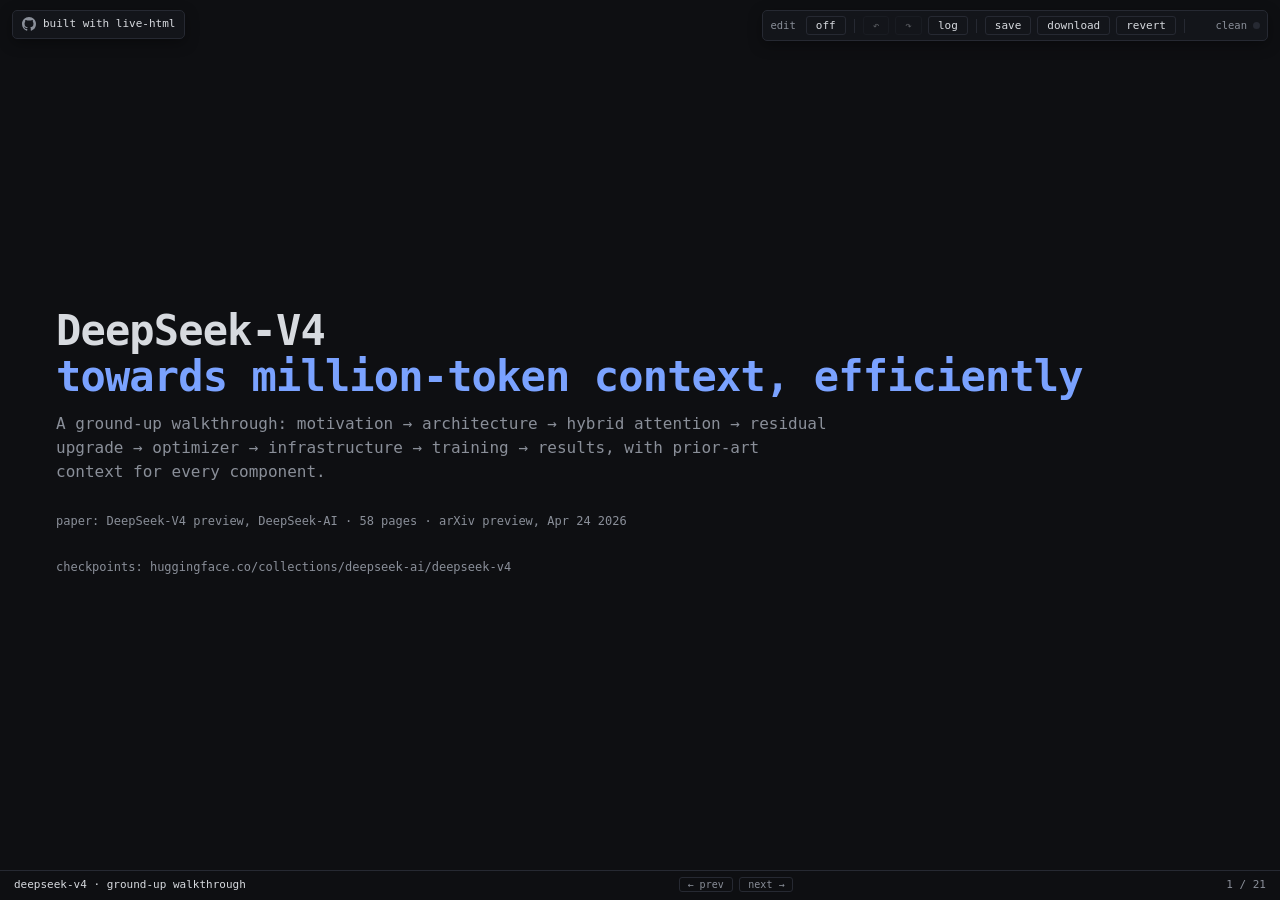
==== commit 4183fd8d: "ui: add github corner link to demo + examples Top-left fixed link with octocat svg and repo name. Mi" ====
--- a/docs/examples/deepseek-v4/index.html
+++ b/docs/examples/deepseek-v4/index.html
@@ -222,9 +222,27 @@
     padding:8px 12px;font-size:var(--t-caption);color:var(--accent2);
     overflow:auto;max-height:140px;white-space:pre;font-family:var(--ff-mono)}
   .ds-raw .empty{color:var(--dim);font-style:italic}
+
+  /* github corner link */
+  .gh-link{position:fixed;top:10px;left:12px;z-index:20;
+    display:flex;align-items:center;gap:7px;
+    background:#13151a;border:1px solid var(--line);border-radius:5px;
+    padding:5px 9px;color:var(--dim);text-decoration:none;
+    font-size:11px;font-family:var(--ff-mono);
+    box-shadow:0 4px 14px rgba(0,0,0,0.35);transition:color .15s,border-color .15s}
+  .gh-link:hover{color:var(--fg);border-color:var(--accent);text-decoration:none}
+  .gh-link svg{display:block;width:14px;height:14px;fill:currentColor}
+  .gh-link .repo{color:var(--fg)}
+  .gh-link:hover .repo{color:var(--accent)}
 </style>
 </head>
 <body>
+
+<a class="gh-link" href="https://github.com/GindaChen/live-html" target="_blank" rel="noopener" title="Built with live-html · view on GitHub">
+  <svg viewBox="0 0 16 16" aria-hidden="true"><path d="M8 0C3.58 0 0 3.58 0 8c0 3.54 2.29 6.53 5.47 7.59.4.07.55-.17.55-.38 0-.19-.01-.82-.01-1.49-2.01.37-2.53-.49-2.69-.94-.09-.23-.48-.94-.82-1.13-.28-.15-.68-.52-.01-.53.63-.01 1.08.58 1.23.82.72 1.21 1.87.87 2.33.66.07-.52.28-.87.51-1.07-1.78-.2-3.64-.89-3.64-3.95 0-.87.31-1.59.82-2.15-.08-.2-.36-1.02.08-2.12 0 0 .67-.21 2.2.82.64-.18 1.32-.27 2-.27.68 0 1.36.09 2 .27 1.53-1.04 2.2-.82 2.2-.82.44 1.1.16 1.92.08 2.12.51.56.82 1.27.82 2.15 0 3.07-1.87 3.75-3.65 3.95.29.25.54.73.54 1.48 0 1.07-.01 1.93-.01 2.2 0 .21.15.46.55.38A8.013 8.013 0 0 0 16 8c0-4.42-3.58-8-8-8z"/></svg>
+  <span class="repo">built with live-html</span>
+</a>
+
 <div class="deck" id="deck">
 
 <!-- 1 title -->
